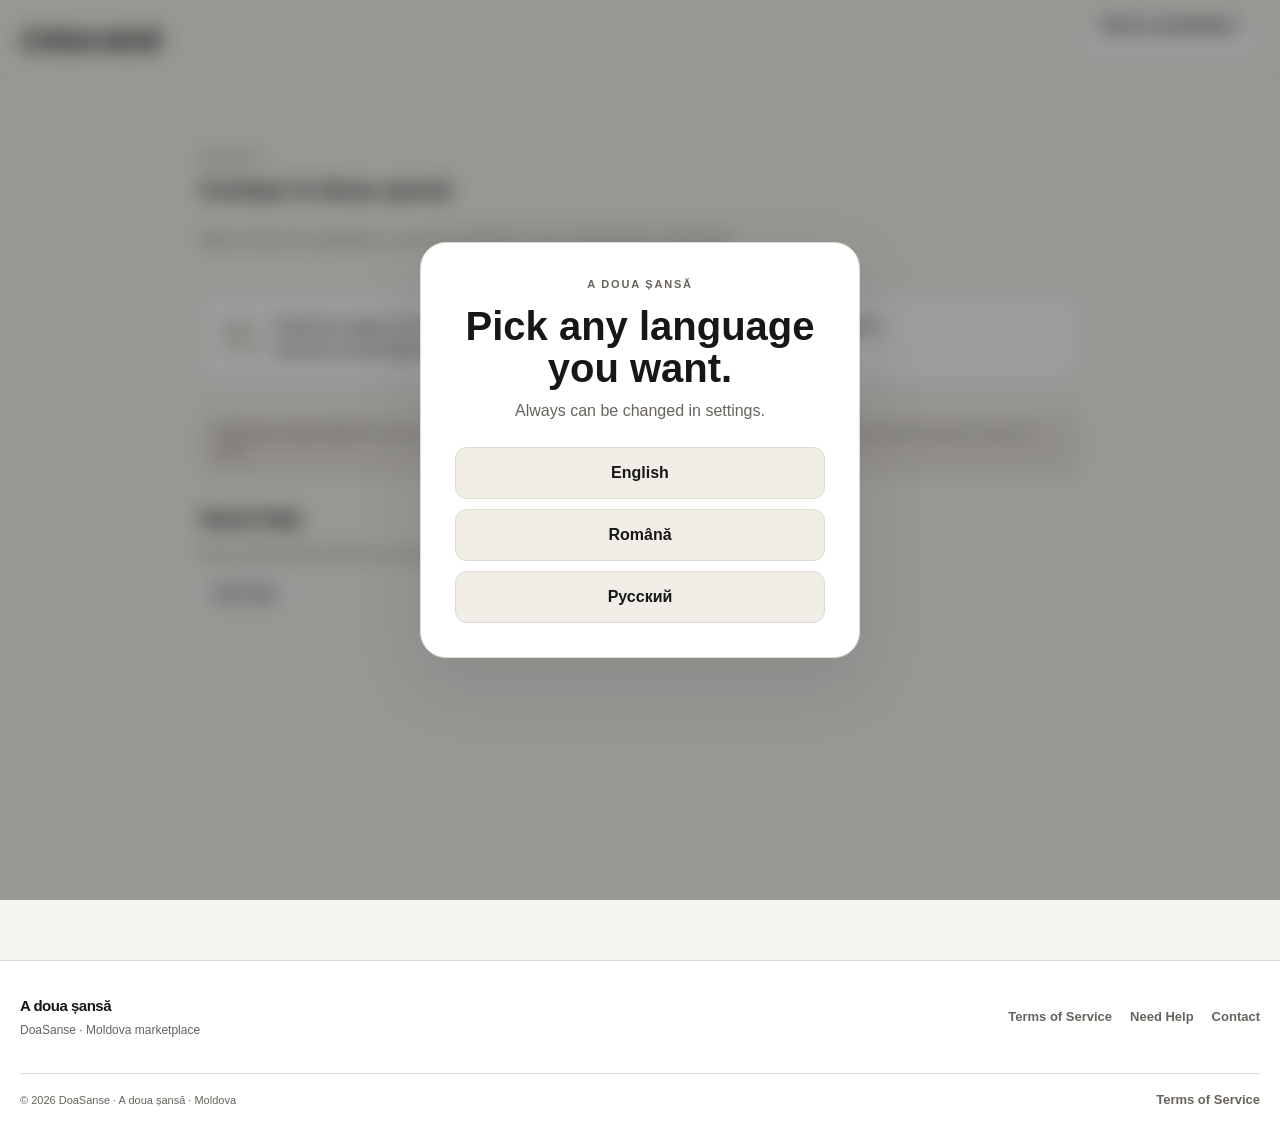
==== contact.html @ c52e99a0 "Add Contact page" ====
<!DOCTYPE html>
<html lang="en">
<head>
    <meta charset="UTF-8">
    <meta name="viewport" content="width=device-width, initial-scale=1.0">
    <title>Contact A doua șansă</title>
    <meta name="description" content="Contact A doua șansă for account and marketplace help.">
    <link rel="stylesheet" href="style.css">
</head>
<body class="static-page">
    <header class="site-header">
        <a class="logo" href="index.html" aria-label="Return to A doua șansă home">A doua șansă</a>
        <div class="header-actions static-header-actions">
            <a class="secondary-button" href="index.html">Back to marketplace</a>
        </div>
    </header>

    <main class="static-main">
        
<section class="app-view legal-page">
    <p class="eyebrow" data-i18n="Contact">Contact</p>
    <h1 data-i18n="Contact A doua șansă">Contact A doua șansă</h1>
    <p class="legal-lead" data-i18n="We're here for questions, account problems and marketplace feedback."></p>

    <div class="contact-grid">
        <div class="contact-card">
            <div class="contact-detail">
                <span class="contact-detail-icon" aria-hidden="true">@</span>
                <div>
                    <strong data-i18n="Temporary support email">Temporary support email</strong>
                    <a href="mailto:doasansa.contact@gmail.com">doasansa.contact@gmail.com</a>
                </div>
            </div>
        </div>

        <div class="contact-card">
            <div class="contact-detail">
                <span class="contact-detail-icon" aria-hidden="true">☎</span>
                <div>
                    <strong data-i18n="Temporary phone number">Temporary phone number</strong>
                    <a href="tel:+37300000000">+373 XX XXX XXX</a>
                </div>
            </div>
        </div>
    </div>

    <div class="temporary-contact-note">
        <strong data-i18n="Temporary contact details">Temporary contact details</strong>
        <span data-i18n="These are temporary placeholders for now. Replace them in contact.html when your real support email and phone number are ready."></span>
    </div>

    <div class="legal-section">
        <h2 data-i18n="Need Help">Need Help</h2>
        <p data-i18n="Find a quick answer before you contact us."></p>
        <a class="text-button" href="help.html" data-i18n="Need Help">Need Help</a>
    </div>
</section>
    </main>

    <footer class="site-footer">
    <div class="site-footer-main">
        <div class="site-footer-brand">
            <strong>A doua șansă</strong>
            <span>DoaSanse · Moldova marketplace</span>
        </div>
        <nav class="site-footer-links" aria-label="Footer">
            <a href="terms.html">Terms of Service</a>
            <a href="help.html">Need Help</a>
            <a href="contact.html">Contact</a>
        </nav>
    </div>

    <div class="site-footer-bottom">
        <span>© 2026 DoaSanse · A doua șansă · Moldova</span>
        <a href="terms.html">Terms of Service</a>
    </div>
</footer>

    <div id="languageModal" class="language-modal" hidden role="dialog" aria-modal="true" aria-labelledby="languageModalTitle">
        <div class="language-modal-card">
            <p class="eyebrow">A doua șansă</p>
            <h2 id="languageModalTitle">Pick any language you want.</h2>
            <p>Always can be changed in settings.</p>
            <div class="language-options">
                <button type="button" data-language="en">English</button>
                <button type="button" data-language="ro">Română</button>
                <button type="button" data-language="ru">Русский</button>
            </div>
        </div>
    </div>

    <script src="i18n.js"></script>
    <script>
        document.addEventListener("DOMContentLoaded", () => {
            window.ClosetI18n?.initialize();
        });
    </script>
</body>
</html>
---- style.css ----
:root {
    --bg: #f7f5f0;
    --surface: #ffffff;
    --surface-soft: #f1eee7;
    --surface-dark: #171717;

    --text: #171717;
    --text-soft: #68635c;
    --text-faint: #928c83;

    --border: #dedad2;
    --border-strong: #c9c3b9;

    --accent: #171717;
    --accent-hover: #333333;
    --accent-soft: #ebe7df;

    --danger: #b42318;
    --danger-soft: #fdf0ee;

    --success: #18794e;
    --success-soft: #edf8f2;

    --shadow-small: 0 6px 22px rgba(23, 23, 23, 0.05);
    --shadow: 0 14px 45px rgba(23, 23, 23, 0.08);
    --shadow-large: 0 25px 70px rgba(23, 23, 23, 0.11);

    --radius-small: 12px;
    --radius: 18px;
    --radius-large: 26px;
    --radius-pill: 999px;

    --content-width: 1240px;
    --header-height: 76px;
}

/* =========================================================
   RESET
   ========================================================= */

* {
    box-sizing: border-box;
}

html {
    scroll-behavior: smooth;
    background: var(--bg);
}

body {
    margin: 0;
    min-height: 100vh;
    background: var(--bg);
    color: var(--text);
    font-family:
        Inter,
        ui-sans-serif,
        -apple-system,
        BlinkMacSystemFont,
        "Segoe UI",
        Arial,
        Helvetica,
        sans-serif;
    line-height: 1.5;
    -webkit-font-smoothing: antialiased;
    text-rendering: optimizeLegibility;
}

button,
input,
textarea,
select {
    font: inherit;
}

button {
    cursor: pointer;
}

button:disabled {
    cursor: not-allowed;
    opacity: 0.55;
}

img {
    display: block;
    max-width: 100%;
}

a {
    color: inherit;
}

h1,
h2,
h3,
p {
    overflow-wrap: break-word;
}

h1,
h2,
h3 {
    line-height: 1.05;
}

::selection {
    background: var(--text);
    color: #ffffff;
}

/* =========================================================
   ACCESSIBILITY
   ========================================================= */

.sr-only {
    position: absolute;
    width: 1px;
    height: 1px;
    padding: 0;
    margin: -1px;
    overflow: hidden;
    clip: rect(0, 0, 0, 0);
    white-space: nowrap;
    border: 0;
}

/* =========================================================
   HEADER
   ========================================================= */

.site-header {
    position: sticky;
    top: 0;
    z-index: 1000;

    width: 100%;
    min-height: var(--header-height);

    display: flex;
    align-items: center;

    padding: 0 max(20px, calc((100% - var(--content-width)) / 2));

    background: rgba(247, 245, 240, 0.94);
    border-bottom: 1px solid var(--border);

    backdrop-filter: blur(18px);
    -webkit-backdrop-filter: blur(18px);
}

.logo {
    flex-shrink: 0;

    padding: 0;

    border: 0;
    background: transparent;

    color: var(--text);

    font-size: 25px;
    font-weight: 850;
    line-height: 1;
    letter-spacing: -1.8px;
}

.logo:hover {
    opacity: 0.65;
}

.main-navigation {
    display: flex;
    align-items: center;
    gap: 3px;

    margin-left: 38px;
}

.nav-link {
    min-height: 40px;

    padding: 0 14px;

    border: 0;
    border-radius: 11px;

    background: transparent;
    color: var(--text-soft);

    font-size: 14px;
    font-weight: 600;

    transition:
        background 0.18s ease,
        color 0.18s ease;
}

.nav-link:hover {
    background: var(--accent-soft);
    color: var(--text);
}

.nav-link.active {
    background: var(--accent-soft);
    color: var(--text);
}

.header-actions {
    display: flex;
    align-items: center;
    gap: 9px;

    margin-left: auto;
}

.header-profile-button,
.header-sell-button {
    min-height: 42px;

    padding: 0 16px;

    border-radius: var(--radius-pill);

    font-size: 14px;
    font-weight: 700;

    transition:
        background 0.18s ease,
        border-color 0.18s ease,
        color 0.18s ease,
        transform 0.18s ease;
}

.header-profile-button {
    border: 1px solid var(--border-strong);
    background: var(--surface);
    color: var(--text);
}

.header-profile-button:hover {
    border-color: var(--text);
}

.header-sell-button {
    border: 1px solid var(--text);
    background: var(--text);
    color: #ffffff;
}

.header-sell-button:hover {
    background: var(--accent-hover);
    border-color: var(--accent-hover);
}

.header-profile-button:active,
.header-sell-button:active {
    transform: translateY(1px);
}

/* =========================================================
   STATUS / TOAST
   ========================================================= */

.status-message {
    position: fixed;
    right: 24px;
    bottom: 24px;
    z-index: 3000;

    width: min(420px, calc(100vw - 48px));

    padding: 15px 18px;

    border: 1px solid var(--border);
    border-radius: 15px;

    background: var(--surface);
    box-shadow: var(--shadow);

    color: var(--text);

    font-size: 14px;
    font-weight: 600;

    animation: toast-in 0.22s ease-out;
}

.status-message[hidden] {
    display: none;
}

.status-message.success {
    border-color: rgba(24, 121, 78, 0.35);
    background: var(--success-soft);
}

.status-message.error {
    border-color: rgba(180, 35, 24, 0.35);
    background: var(--danger-soft);
}

@keyframes toast-in {
    from {
        opacity: 0;
        transform: translateY(8px);
    }

    to {
        opacity: 1;
        transform: translateY(0);
    }
}

/* =========================================================
   APP VIEWS
   ========================================================= */

.app-view {
    width: min(calc(100% - 40px), var(--content-width));

    min-height: calc(100vh - var(--header-height));

    margin: 0 auto;
    padding: 74px 0 110px;
}

.app-view[hidden] {
    display: none !important;
}

/* =========================================================
   GENERAL TYPOGRAPHY
   ========================================================= */

.eyebrow {
    margin: 0 0 13px;

    color: var(--text-soft);

    font-size: 11px;
    font-weight: 800;
    letter-spacing: 1.8px;
    line-height: 1.3;

    text-transform: uppercase;
}

.page-header {
    max-width: 760px;
    margin-bottom: 45px;
}

.page-header h1,
.about-page h1,
.sell-introduction h1,
.settings-introduction h1,
.account-card h1 {
    margin: 0;

    font-size: clamp(44px, 6vw, 74px);
    font-weight: 800;
    line-height: 0.98;
    letter-spacing: -4px;
}

.page-header > p:last-child,
.sell-introduction > p:last-of-type,
.settings-introduction > p:last-of-type {
    max-width: 650px;

    margin: 22px 0 0;

    color: var(--text-soft);

    font-size: 17px;
    line-height: 1.65;
}

.section-heading {
    display: flex;
    align-items: flex-end;
    justify-content: space-between;

    gap: 20px;

    margin-bottom: 24px;
}

.section-heading h2 {
    margin: 0;

    font-size: 30px;
    font-weight: 800;
    letter-spacing: -1.2px;
}

.text-button {
    padding: 0;

    border: 0;
    background: transparent;

    color: var(--text);

    font-size: 14px;
    font-weight: 750;

    text-decoration: underline;
    text-decoration-thickness: 1px;
    text-underline-offset: 4px;
}

.text-button:hover {
    opacity: 0.6;
}

/* =========================================================
   GENERIC BUTTONS
   ========================================================= */

.primary-button,
.secondary-button,
.danger-button {
    min-height: 48px;

    padding: 0 21px;

    border-radius: var(--radius-pill);

    font-size: 14px;
    font-weight: 750;

    transition:
        background 0.18s ease,
        border-color 0.18s ease,
        color 0.18s ease,
        transform 0.18s ease,
        box-shadow 0.18s ease;
}

.primary-button {
    border: 1px solid var(--text);
    background: var(--text);
    color: #ffffff;
}

.primary-button:hover {
    background: var(--accent-hover);
    border-color: var(--accent-hover);
}

.secondary-button {
    border: 1px solid var(--border-strong);
    background: var(--surface);
    color: var(--text);
}

.secondary-button:hover {
    border-color: var(--text);
}

.danger-button {
    border: 1px solid rgba(180, 35, 24, 0.3);
    background: #ffffff;
    color: var(--danger);
}

.danger-button:hover {
    border-color: var(--danger);
    background: var(--danger-soft);
}

.primary-button:active,
.secondary-button:active,
.danger-button:active {
    transform: translateY(1px);
}

.full-width {
    width: 100%;
}

/* =========================================================
   HOME
   ========================================================= */

.hero {
    display: grid;
    grid-template-columns: minmax(0, 1.05fr) minmax(350px, 0.95fr);

    align-items: center;

    gap: clamp(45px, 7vw, 85px);

    min-height: 610px;
}

.hero-content {
    max-width: 730px;
}

.hero h1 {
    margin: 0;

    font-size: clamp(50px, 7vw, 88px);
    font-weight: 850;
    line-height: 0.92;
    letter-spacing: -5px;
}

.hero-description {
    max-width: 600px;

    margin: 29px 0 0;

    color: var(--text-soft);

    font-size: 18px;
    line-height: 1.65;
}

.hero-actions {
    display: flex;
    flex-wrap: wrap;

    gap: 11px;

    margin-top: 32px;
}

.hero-visual {
    position: relative;

    min-height: 520px;

    display: flex;
    align-items: center;
    justify-content: center;

    overflow: hidden;

    border-radius: var(--radius-large);

    background:
        radial-gradient(
            circle at 80% 15%,
            rgba(255, 255, 255, 0.9),
            transparent 28%
        ),
        radial-gradient(
            circle at 15% 85%,
            rgba(255, 255, 255, 0.55),
            transparent 25%
        ),
        linear-gradient(
            135deg,
            #ded8cc 0%,
            #f5f1e9 48%,
            #d1cabd 100%
        );

    box-shadow: var(--shadow);
}

.hero-visual::before,
.hero-visual::after {
    content: "";

    position: absolute;

    border-radius: 50%;

    background: rgba(255, 255, 255, 0.42);

    filter: blur(1px);
}

.hero-visual::before {
    width: 330px;
    height: 330px;

    top: -100px;
    right: -75px;
}

.hero-visual::after {
    width: 270px;
    height: 270px;

    bottom: -115px;
    left: -80px;
}

.hero-visual-content {
    position: relative;
    z-index: 1;

    text-align: center;
}

.hero-visual-content span {
    display: block;

    color: rgba(23, 23, 23, 0.55);

    font-size: 13px;
    font-weight: 750;
    letter-spacing: 4px;
    line-height: 1.2;
}

.hero-visual-content strong {
    display: block;

    margin: 3px 0;

    color: var(--text);

    font-size: clamp(62px, 8vw, 100px);
    font-weight: 900;
    line-height: 0.9;
    letter-spacing: -6px;
}

/* Home intro */

.home-introduction {
    max-width: 850px;

    padding: 120px 0 80px;
}

.home-introduction h2 {
    max-width: 760px;

    margin: 0;

    font-size: clamp(35px, 5vw, 58px);
    font-weight: 800;
    line-height: 1;
    letter-spacing: -3px;
}

.home-introduction > p:last-child {
    max-width: 700px;

    margin: 24px 0 0;

    color: var(--text-soft);

    font-size: 17px;
    line-height: 1.7;
}

/* Home features */

.home-features {
    display: grid;
    grid-template-columns: repeat(3, minmax(0, 1fr));

    gap: 18px;

    padding-bottom: 120px;
}

.feature-card {
    min-height: 240px;

    padding: 29px;

    border: 1px solid var(--border);
    border-radius: var(--radius);

    background: var(--surface);

    transition:
        transform 0.2s ease,
        box-shadow 0.2s ease,
        border-color 0.2s ease;
}

.feature-card:hover {
    transform: translateY(-3px);

    border-color: var(--border-strong);
    box-shadow: var(--shadow-small);
}

.feature-number {
    display: flex;

    width: 39px;
    height: 39px;

    align-items: center;
    justify-content: center;

    margin-bottom: 30px;

    border-radius: 50%;

    background: var(--accent-soft);

    font-size: 11px;
    font-weight: 800;
}

.feature-card h3 {
    margin: 0 0 10px;

    font-size: 21px;
    letter-spacing: -0.5px;
}

.feature-card p {
    margin: 0;

    color: var(--text-soft);

    line-height: 1.65;
}

/* Latest */

.home-latest {
    padding-bottom: 20px;
}

/* =========================================================
   BROWSE
   ========================================================= */

.browse-controls {
    margin-bottom: 30px;
}

.search-field {
    display: block;

    width: 100%;

    margin-bottom: 15px;
}

.search-field input {
    width: 100%;
    min-height: 53px;

    padding: 0 18px;

    border: 1px solid var(--border);
    border-radius: 14px;

    outline: none;

    background: var(--surface);
    color: var(--text);

    font-size: 15px;

    box-shadow: var(--shadow-small);

    transition:
        border-color 0.18s ease,
        box-shadow 0.18s ease;
}

.search-field input::placeholder {
    color: var(--text-faint);
}

.search-field input:focus {
    border-color: var(--text);

    box-shadow:
        0 0 0 3px rgba(23, 23, 23, 0.06),
        var(--shadow-small);
}

.category-filters {
    display: flex;
    flex-wrap: wrap;
    gap: 8px;
}

.category-filter {
    min-height: 38px;

    padding: 0 15px;

    border: 1px solid var(--border);
    border-radius: var(--radius-pill);

    background: var(--surface);
    color: var(--text-soft);

    font-size: 13px;
    font-weight: 650;

    transition:
        background 0.18s ease,
        border-color 0.18s ease,
        color 0.18s ease;
}

.category-filter:hover {
    border-color: var(--text);
    color: var(--text);
}

.category-filter.active {
    border-color: var(--text);
    background: var(--text);
    color: #ffffff;
}

/* =========================================================
   LISTING GRID
   ========================================================= */

.listing-grid {
    display: grid;

    grid-template-columns:
        repeat(4, minmax(0, 1fr));

    gap: 20px;
}

.listing-card {
    min-width: 0;

    overflow: hidden;

    border: 1px solid var(--border);
    border-radius: var(--radius);

    background: var(--surface);

    transition:
        transform 0.2s ease,
        box-shadow 0.2s ease,
        border-color 0.2s ease;
}

.listing-card:hover {
    transform: translateY(-4px);

    border-color: var(--border-strong);
    box-shadow: var(--shadow);
}

.listing-card-button {
    display: block;

    width: 100%;

    padding: 0;

    border: 0;
    background: transparent;

    color: inherit;

    text-align: left;
}

.listing-image {
    display: block;

    width: 100%;

    aspect-ratio: 1 / 1.12;

    object-fit: cover;

    background: var(--surface-soft);
}

.listing-card-body {
    padding: 17px;
}

.listing-card-title {
    margin: 0;

    overflow: hidden;

    font-size: 16px;
    font-weight: 750;
    line-height: 1.25;

    text-overflow: ellipsis;
    white-space: nowrap;
}

.listing-card-meta {
    display: flex;
    justify-content: space-between;

    gap: 10px;

    margin-top: 8px;

    color: var(--text-soft);

    font-size: 12px;
}

.listing-card-meta span {
    min-width: 0;

    overflow: hidden;

    text-overflow: ellipsis;
    white-space: nowrap;
}

.listing-card-price {
    margin-top: 14px;

    font-size: 17px;
    font-weight: 850;
}

/* Empty/loading states */

.listing-empty,
.listing-loading,
.reviews-empty {
    grid-column: 1 / -1;

    padding: 70px 25px;

    border: 1px dashed var(--border-strong);
    border-radius: var(--radius);

    background: rgba(255, 255, 255, 0.45);

    color: var(--text-soft);

    text-align: center;
}

.listing-empty p {
    margin: 0;
}

.listing-loading {
    animation: loading-pulse 1.5s ease-in-out infinite;
}

@keyframes loading-pulse {
    0%,
    100% {
        opacity: 0.55;
    }

    50% {
        opacity: 1;
    }
}

/* =========================================================
   SELL
   ========================================================= */

.sell-layout,
.settings-layout {
    display: grid;

    grid-template-columns:
        minmax(280px, 0.75fr)
        minmax(0, 1.25fr);

    align-items: start;

    gap: clamp(45px, 7vw, 90px);
}

.sell-introduction,
.settings-introduction {
    position: sticky;
    top: 115px;
}

.sell-introduction > p:last-of-type {
    max-width: 530px;
}

.sell-note {
    display: flex;
    flex-direction: column;
    gap: 7px;

    max-width: 480px;

    margin-top: 35px;
    padding: 18px;

    border: 1px solid var(--border);
    border-radius: 15px;

    background: var(--surface-soft);
}

.sell-note strong {
    font-size: 14px;
}

.sell-note span {
    color: var(--text-soft);

    font-size: 13px;
    line-height: 1.55;
}

/* =========================================================
   FORM SYSTEM
   ========================================================= */

.form-card {
    padding: clamp(25px, 4vw, 42px);

    border: 1px solid var(--border);
    border-radius: var(--radius-large);

    background: var(--surface);

    box-shadow: var(--shadow-small);
}

.form-group {
    display: flex;
    flex-direction: column;

    gap: 8px;

    margin-bottom: 19px;
}

.form-group:last-of-type {
    margin-bottom: 0;
}

.form-group label {
    color: var(--text);

    font-size: 13px;
    font-weight: 750;
}

.form-group input,
.form-group textarea,
.form-group select {
    width: 100%;

    min-height: 49px;

    padding: 12px 14px;

    border: 1px solid var(--border);
    border-radius: 12px;

    outline: none;

    background: #ffffff;
    color: var(--text);

    font-size: 14px;

    transition:
        border-color 0.18s ease,
        box-shadow 0.18s ease;
}

.form-group textarea {
    min-height: 140px;

    resize: vertical;

    line-height: 1.55;
}

.form-group input::placeholder,
.form-group textarea::placeholder {
    color: var(--text-faint);
}

.form-group input:focus,
.form-group textarea:focus,
.form-group select:focus {
    border-color: var(--text);

    box-shadow:
        0 0 0 3px rgba(23, 23, 23, 0.06);
}

.form-row {
    display: grid;

    grid-template-columns:
        repeat(2, minmax(0, 1fr));

    gap: 16px;
}

.form-message {
    margin: 0 0 18px;

    padding: 12px 14px;

    border-radius: 11px;

    background: var(--danger-soft);
    color: var(--danger);

    font-size: 13px;
    line-height: 1.5;
}

.form-message[hidden] {
    display: none;
}

.form-message.success {
    background: var(--success-soft);
    color: var(--success);
}

.input-with-suffix {
    position: relative;
}

.input-with-suffix input {
    padding-right: 58px;
}

.input-with-suffix span {
    position: absolute;

    top: 50%;
    right: 14px;

    transform: translateY(-50%);

    color: var(--text-soft);

    font-size: 12px;
    font-weight: 750;

    pointer-events: none;
}

/* =========================================================
   IMAGE UPLOAD
   ========================================================= */

.image-upload-area {
    position: relative;

    overflow: hidden;

    border: 1px dashed var(--border-strong);
    border-radius: 15px;

    background: var(--surface-soft);
}

.image-upload-area input[type="file"] {
    position: absolute;

    width: 1px;
    height: 1px;

    opacity: 0;
}

.image-upload-label {
    min-height: 185px;

    display: flex;
    flex-direction: column;

    align-items: center;
    justify-content: center;

    gap: 6px;

    padding: 25px;

    cursor: pointer;

    text-align: center;

    transition:
        background 0.18s ease;
}

.image-upload-label:hover {
    background: rgba(255, 255, 255, 0.55);
}

.upload-icon {
    width: 43px;
    height: 43px;

    display: flex;
    align-items: center;
    justify-content: center;

    margin-bottom: 8px;

    border-radius: 50%;

    background: var(--text);
    color: #ffffff;

    font-size: 25px;
    font-weight: 300;
    line-height: 1;
}

.image-upload-label strong {
    font-size: 14px;
}

.image-upload-label > span:last-child {
    color: var(--text-soft);

    font-size: 12px;
}

.image-preview {
    position: relative;

    padding: 14px;

    border-top: 1px solid var(--border);
}

.image-preview[hidden] {
    display: none;
}

.image-preview img {
    width: 100%;

    max-height: 360px;

    object-fit: cover;

    border-radius: 11px;
}

.remove-image-button {
    margin-top: 10px;

    padding: 8px 12px;

    border: 0;
    border-radius: 9px;

    background: var(--danger-soft);
    color: var(--danger);

    font-size: 12px;
    font-weight: 700;
}

/* =========================================================
   BACK BUTTON
   ========================================================= */

.back-button {
    display: inline-flex;
    align-items: center;

    min-height: 38px;

    margin-bottom: 35px;
    padding: 0;

    border: 0;
    background: transparent;

    color: var(--text-soft);

    font-size: 13px;
    font-weight: 700;
}

.back-button:hover {
    color: var(--text);
}

/* =========================================================
   LISTING DETAILS
   ========================================================= */

.listing-details {
    width: 100%;
}

.listing-details-content {
    margin-top: 0;
}

.listing-detail {
    display: grid;

    grid-template-columns:
        minmax(0, 1.1fr)
        minmax(320px, 0.9fr);

    align-items: start;

    gap: clamp(40px, 7vw, 80px);
}

.listing-detail-image {
    width: 100%;

    aspect-ratio: 1 / 1;

    object-fit: cover;

    border-radius: var(--radius-large);

    background: var(--surface-soft);

    box-shadow: var(--shadow-small);
}

.listing-detail-info {
    position: sticky;
    top: 112px;
}

.listing-detail-info h1 {
    margin: 0;

    font-size: clamp(38px, 5vw, 62px);
    font-weight: 850;
    line-height: 0.96;
    letter-spacing: -3px;
}

.detail-price {
    margin-top: 20px;

    font-size: 27px;
    font-weight: 850;
}

.detail-meta {
    display: flex;
    flex-wrap: wrap;

    gap: 7px;

    margin-top: 20px;
}

.detail-pill {
    padding: 7px 11px;

    border-radius: var(--radius-pill);

    background: var(--accent-soft);
    color: var(--text-soft);

    font-size: 12px;
    font-weight: 650;
}

.detail-description {
    margin: 28px 0 0;

    color: var(--text-soft);

    font-size: 15px;
    line-height: 1.75;

    white-space: pre-wrap;
}

.seller-card {
    display: flex;
    align-items: center;

    gap: 13px;

    margin-top: 31px;
    padding-top: 25px;

    border-top: 1px solid var(--border);
}

.avatar {
    width: 48px;
    height: 48px;

    flex-shrink: 0;

    border-radius: 50%;

    object-fit: cover;

    background: var(--surface-soft);
}

.seller-card strong {
    display: block;

    font-size: 14px;
}

.seller-card span {
    display: block;

    margin-top: 2px;

    color: var(--text-soft);

    font-size: 12px;
}

.protection-card {
    margin-top: 25px;
    padding: 18px;

    border: 1px solid var(--border);
    border-radius: 15px;

    background: var(--surface-soft);
}

.protection-card strong {
    display: block;

    margin-bottom: 5px;

    font-size: 14px;
}

.protection-card p {
    margin: 0;

    color: var(--text-soft);

    font-size: 13px;
    line-height: 1.55;
}

/* =========================================================
   PROFILE
   ========================================================= */

.profile-page {
    width: 100%;
}

.profile-header {
    display: grid;

    grid-template-columns:
        auto minmax(0, 1fr) auto;

    align-items: center;

    gap: 25px;

    padding-bottom: 35px;

    border-bottom: 1px solid var(--border);
}

.profile-avatar-wrapper {
    flex-shrink: 0;
}

.profile-avatar {
    width: 112px;
    height: 112px;

    display: flex;
    align-items: center;
    justify-content: center;

    overflow: hidden;

    border-radius: 50%;

    background: var(--accent-soft);
    color: var(--text);

    font-size: 34px;
    font-weight: 800;
}

.profile-avatar.large {
    width: 88px;
    height: 88px;

    font-size: 28px;
}

.profile-avatar img {
    width: 100%;
    height: 100%;

    object-fit: cover;
}

.profile-information {
    min-width: 0;
}

.profile-information .eyebrow {
    margin-bottom: 7px;
}

.profile-information h1 {
    margin: 0;

    font-size: 35px;
    font-weight: 800;
    letter-spacing: -1.5px;
}

.profile-username {
    margin: 4px 0 0;

    color: var(--text-soft);

    font-size: 14px;
}

.profile-bio {
    max-width: 650px;

    margin: 13px 0 0;

    color: var(--text);

    font-size: 14px;
    line-height: 1.6;
}

.profile-location {
    margin-top: 8px;

    color: var(--text-soft);

    font-size: 13px;
}

.profile-actions {
    display: flex;
    flex-wrap: wrap;

    justify-content: flex-end;

    gap: 8px;
}

.profile-section {
    margin-top: 55px;
}

/* =========================================================
   PROFILE / EDIT PHOTO
   ========================================================= */

.profile-photo-editor {
    display: flex;
    align-items: center;

    gap: 18px;

    margin-bottom: 30px;
}

.profile-photo-editor-controls {
    min-width: 0;
}

.profile-photo-editor-actions {
    display: flex;
    align-items: center;
    flex-wrap: wrap;
    gap: 8px;
}

.avatar-color-row {
    display: flex;
    align-items: center;
    gap: 10px;
    margin-top: 14px;
}

.avatar-color-row input[type="color"] {
    width: 44px;
    height: 36px;
    padding: 3px;
    border: 1px solid var(--border);
    border-radius: 10px;
    background: var(--surface);
    cursor: pointer;
}

.avatar-color-row span {
    color: var(--text-soft);
    font-size: 12px;
}

.avatar-initials {
    display: flex;
    align-items: center;
    justify-content: center;
    font-weight: 800;
    color: var(--text);
}

.avatar-initials span {
    margin: 0;
    color: inherit;
    font-size: 1.1em;
    font-weight: 800;
}

.detail-description-section {
    margin-top: 28px;
}

.detail-section-title {
    margin: 0 0 8px;
    font-size: 16px;
    letter-spacing: -0.2px;
}

.profile-photo-editor p {
    margin: 9px 0 0;

    color: var(--text-soft);

    font-size: 12px;
}

.profile-photo-editor .secondary-button {
    display: inline-flex;
    align-items: center;
    justify-content: center;

    min-height: 40px;

    cursor: pointer;
}

/* =========================================================
   SETTINGS
   ========================================================= */

.settings-introduction > p:last-of-type {
    max-width: 500px;
}

.settings-card {
    overflow: hidden;

    border: 1px solid var(--border);
    border-radius: var(--radius-large);

    background: var(--surface);

    box-shadow: var(--shadow-small);
}

.settings-item {
    display: flex;
    align-items: center;
    justify-content: space-between;

    gap: 25px;

    padding: 23px;

    border-bottom: 1px solid var(--border);
}

.settings-item:last-child {
    border-bottom: 0;
}

.settings-item strong {
    display: block;

    margin-bottom: 5px;

    font-size: 14px;
}

.settings-item span {
    display: block;

    max-width: 600px;

    color: var(--text-soft);

    font-size: 13px;
    line-height: 1.55;
}

.settings-item .coming-soon-badge {
    flex-shrink: 0;

    padding: 7px 11px;

    border-radius: var(--radius-pill);

    background: var(--accent-soft);
    color: var(--text-soft);

    font-size: 11px;
    font-weight: 800;

    white-space: nowrap;
}

.settings-item.danger-zone {
    background: rgba(253, 240, 238, 0.35);
}

.settings-item.danger-zone strong {
    color: var(--danger);
}

/* =========================================================
   REVIEWS
   ========================================================= */

.reviews-list {
    display: grid;

    gap: 13px;
}

.review-card {
    padding: 20px;

    border: 1px solid var(--border);
    border-radius: 16px;

    background: var(--surface);
}

.review-top {
    display: flex;
    justify-content: space-between;

    gap: 15px;
}

.review-author {
    font-size: 14px;
    font-weight: 750;
}

.review-date {
    color: var(--text-soft);

    font-size: 12px;
}

.review-stars {
    margin-top: 7px;

    color: var(--text);

    font-size: 14px;
    letter-spacing: 2px;
}

.review-comment {
    margin: 13px 0 0;

    color: var(--text-soft);

    font-size: 14px;
    line-height: 1.6;
}

.reviews-empty {
    padding: 40px 20px;

    grid-column: auto;
}

/* =========================================================
   ACCOUNT / AUTH
   ========================================================= */

.account-layout {
    min-height: calc(100vh - var(--header-height) - 120px);

    display: flex;
    align-items: center;
    justify-content: center;
}

.account-card {
    width: min(100%, 480px);

    padding: clamp(26px, 5vw, 45px);

    border: 1px solid var(--border);
    border-radius: var(--radius-large);

    background: var(--surface);

    box-shadow: var(--shadow-small);
}

.account-card .back-button {
    margin-bottom: 42px;
}

.account-card h1 {
    font-size: clamp(43px, 7vw, 62px);
}

.account-intro {
    margin: 20px 0 30px;

    color: var(--text-soft);

    font-size: 14px;
    line-height: 1.65;
}

.account-switch {
    margin: 24px 0 0;

    color: var(--text-soft);

    font-size: 13px;

    text-align: center;
}

.account-switch button {
    padding: 0;

    border: 0;
    background: transparent;

    color: var(--text);

    font-weight: 750;

    text-decoration: underline;
    text-underline-offset: 3px;
}

.account-switch button:hover {
    opacity: 0.65;
}

.password-wrapper {
    position: relative;
}

.password-wrapper input {
    padding-right: 58px;
}

.password-toggle {
    position: absolute;

    top: 50%;
    right: 10px;

    min-width: 38px;
    min-height: 36px;

    transform: translateY(-50%);

    padding: 0;

    border: 0;
    border-radius: 9px;

    background: transparent;
    color: var(--text-soft);

    font-size: 15px;
}

.password-toggle:hover {
    background: var(--accent-soft);
    color: var(--text);
}

/* =========================================================
   VERIFICATION
   ========================================================= */

.verification-card {
    text-align: center;
}

.verification-card .account-intro {
    max-width: 390px;

    margin-right: auto;
    margin-left: auto;
}

/* =========================================================
   ABOUT
   ========================================================= */

.about-page {
    max-width: 1050px;
}

.about-page h1 {
    max-width: 850px;
}

.about-lead {
    max-width: 760px;

    margin: 27px 0 0;

    color: var(--text-soft);

    font-size: 19px;
    line-height: 1.65;
}

.about-grid {
    display: grid;

    grid-template-columns:
        repeat(3, minmax(0, 1fr));

    gap: 18px;

    margin-top: 100px;
}

.about-grid > div {
    min-height: 260px;

    padding: 28px;

    border: 1px solid var(--border);
    border-radius: var(--radius);

    background: var(--surface);
}

.about-grid > div > span {
    display: flex;

    width: 39px;
    height: 39px;

    align-items: center;
    justify-content: center;

    margin-bottom: 32px;

    border-radius: 50%;

    background: var(--accent-soft);

    font-size: 11px;
    font-weight: 800;
}

.about-grid h2 {
    margin: 0 0 11px;

    font-size: 20px;
    letter-spacing: -0.5px;
}

.about-grid p {
    margin: 0;

    color: var(--text-soft);

    font-size: 14px;
    line-height: 1.65;
}

/* =========================================================
   FOOTER
   ========================================================= */

.site-footer {
    margin-top: 60px;
    border-top: 1px solid var(--border);
    background: var(--surface);
}

.site-footer-main {
    width: min(calc(100% - 40px), var(--content-width));
    min-height: 112px;
    margin: 0 auto;
    display: flex;
    align-items: center;
    justify-content: space-between;
    gap: 30px;
}

.site-footer-brand strong {
    display: block;
    font-size: 15px;
    font-weight: 850;
    letter-spacing: -0.5px;
}

.site-footer-brand span {
    display: block;
    margin-top: 4px;
    color: var(--text-soft);
    font-size: 12px;
}

.site-footer-links {
    display: flex;
    align-items: center;
    flex-wrap: wrap;
    justify-content: flex-end;
    gap: 8px 18px;
}

.site-footer-links a,
.site-footer-bottom a {
    color: var(--text-soft);
    text-decoration: none;
    font-size: 13px;
    font-weight: 700;
}

.site-footer-links a:hover,
.site-footer-bottom a:hover {
    color: var(--text);
}

.site-footer-bottom {
    width: min(calc(100% - 40px), var(--content-width));
    margin: 0 auto;
    padding: 16px 0 22px;
    display: flex;
    align-items: center;
    justify-content: space-between;
    gap: 20px;
    border-top: 1px solid var(--border);
    color: var(--text-soft);
    font-size: 11px;
}

/* =========================================================
   FOCUS STATES
   ========================================================= */

button:focus-visible,
input:focus-visible,
textarea:focus-visible,
select:focus-visible,
label:focus-visible {
    outline: 3px solid rgba(23, 23, 23, 0.18);
    outline-offset: 2px;
}

/* =========================================================
   TABLET
   ========================================================= */

@media (max-width: 1050px) {
    .site-header {
        padding-right: 20px;
        padding-left: 20px;
    }

    .main-navigation {
        margin-left: 20px;
    }

    .hero {
        grid-template-columns: 1fr;

        gap: 45px;

        padding-top: 20px;
    }

    .hero-content {
        max-width: 800px;
    }

    .hero-visual {
        min-height: 420px;
    }

    .listing-grid {
        grid-template-columns:
            repeat(3, minmax(0, 1fr));
    }

    .listing-detail {
        grid-template-columns: 1fr;
    }

    .listing-detail-info {
        position: static;
    }

    .sell-layout,
    .settings-layout {
        grid-template-columns:
            minmax(250px, 0.7fr)
            minmax(0, 1.3fr);

        gap: 45px;
    }
}

/* =========================================================
   SMALL TABLET
   ========================================================= */

@media (max-width: 800px) {
    .site-header {
        position: relative;

        flex-wrap: wrap;

        padding-top: 15px;
        padding-bottom: 15px;
    }

    .main-navigation {
        order: 3;

        width: 100%;

        margin: 0;

        overflow-x: auto;

        padding-top: 10px;
    }

    .header-actions {
        margin-left: auto;
    }

    .app-view {
        min-height: auto;

        padding-top: 52px;
        padding-bottom: 75px;
    }

    .home-introduction {
        padding-top: 90px;
    }

    .home-features {
        grid-template-columns: 1fr;

        padding-bottom: 90px;
    }

    .listing-grid {
        grid-template-columns:
            repeat(2, minmax(0, 1fr));

        gap: 14px;
    }

    .sell-layout,
    .settings-layout {
        grid-template-columns: 1fr;
    }

    .sell-introduction,
    .settings-introduction {
        position: static;
    }

    .form-row {
        grid-template-columns: 1fr;
    }

    .profile-header {
        grid-template-columns:
            auto minmax(0, 1fr);
    }

    .profile-actions {
        grid-column: 1 / -1;

        justify-content: flex-start;
    }

    .about-grid {
        grid-template-columns: 1fr;

        margin-top: 70px;
    }

    .account-layout {
        min-height: auto;
    }
}

/* =========================================================
   MOBILE
   ========================================================= */

@media (max-width: 560px) {
    :root {
        --header-height: auto;
    }

    .site-header {
        padding-right: 14px;
        padding-left: 14px;
    }

    .logo {
        font-size: 23px;
    }

    .header-actions {
        gap: 6px;
    }

    .header-profile-button,
    .header-sell-button {
        min-height: 38px;

        padding-right: 12px;
        padding-left: 12px;

        font-size: 12px;
    }

    .nav-link {
        min-height: 38px;

        padding-right: 11px;
        padding-left: 11px;

        font-size: 13px;
    }

    .app-view {
        width: min(calc(100% - 28px), var(--content-width));

        padding-top: 42px;
        padding-bottom: 60px;
    }

    .page-header h1,
    .about-page h1,
    .sell-introduction h1,
    .settings-introduction h1,
    .account-card h1 {
        font-size: 46px;

        letter-spacing: -2.8px;
    }

    .hero {
        min-height: auto;

        padding-top: 8px;
    }

    .hero h1 {
        font-size: 55px;

        letter-spacing: -3.5px;
    }

    .hero-description {
        font-size: 16px;
    }

    .hero-visual {
        min-height: 310px;

        border-radius: 20px;
    }

    .hero-visual-content strong {
        font-size: 65px;
    }

    .home-introduction {
        padding-top: 75px;
        padding-bottom: 65px;
    }

    .home-introduction h2 {
        font-size: 39px;

        letter-spacing: -2px;
    }

    .home-latest .section-heading {
        align-items: flex-start;

        flex-direction: column;
    }

    .listing-grid {
        grid-template-columns: 1fr 1fr;

        gap: 9px;
    }

    .listing-card {
        border-radius: 13px;
    }

    .listing-card-body {
        padding: 12px;
    }

    .listing-card-title {
        font-size: 13px;
    }

    .listing-card-meta {
        display: block;

        margin-top: 6px;
    }

    .listing-card-meta span {
        display: block;
    }

    .listing-card-meta span + span {
        margin-top: 2px;
    }

    .listing-card-price {
        margin-top: 10px;

        font-size: 14px;
    }

    .form-card,
    .account-card {
        padding: 22px;

        border-radius: 20px;
    }

    .profile-header {
        grid-template-columns: 1fr;

        text-align: center;
    }

    .profile-avatar-wrapper {
        display: flex;
        justify-content: center;
    }

    .profile-actions {
        justify-content: center;
    }

    .profile-bio {
        margin-right: auto;
        margin-left: auto;
    }

    .profile-photo-editor {
        align-items: flex-start;
    }

    .settings-item {
        align-items: flex-start;

        flex-direction: column;

        gap: 14px;
    }

    .settings-item .coming-soon-badge {
        align-self: flex-start;
    }

    .review-top {
        align-items: flex-start;

        flex-direction: column;

        gap: 4px;
    }

    .status-message {
        right: 14px;
        bottom: 14px;

        width: calc(100vw - 28px);
    }

    .site-footer-main {
        width: min(calc(100% - 28px), var(--content-width));
        min-height: auto;
        padding: 28px 0 24px;
        align-items: flex-start;
        flex-direction: column;
    }

    .site-footer-links {
        justify-content: flex-start;
    }

    .site-footer-bottom {
        width: min(calc(100% - 28px), var(--content-width));
        padding: 16px 0 20px;
        align-items: flex-start;
        flex-direction: column;
    }
}

/* =========================================================
   REDUCED MOTION
   ========================================================= */

@media (prefers-reduced-motion: reduce) {
    html {
        scroll-behavior: auto;
    }

    *,
    *::before,
    *::after {
        animation-duration: 0.01ms !important;
        animation-iteration-count: 1 !important;
        transition-duration: 0.01ms !important;
    }
}

.category-picker-field {
    position: relative;
}

.category-picker {
    position: relative;
}

.category-picker-trigger {
    width: 100%;
    min-height: 49px;
    display: flex;
    align-items: center;
    justify-content: space-between;
    gap: 16px;
    padding: 12px 14px;
    border: 1px solid var(--border);
    border-radius: 12px;
    background: var(--surface);
    color: var(--text);
    cursor: pointer;
    text-align: left;
    font: inherit;
}

.category-picker-trigger:hover {
    border-color: var(--text);
}

.category-picker-arrow {
    flex: 0 0 auto;
    font-size: 18px;
}

.category-picker-panel {
    position: absolute;
    z-index: 50;
    top: calc(100% + 8px);
    left: 0;
    width: 100%;
    overflow: hidden;
    border: 1px solid var(--border);
    border-radius: 14px;
    background: var(--surface);
    box-shadow: var(--shadow);
}

.category-search {
    padding: 10px;
    border-bottom: 1px solid var(--border);
}

.category-search input {
    width: 100%;
    min-height: 43px;
    padding: 10px 12px;
    border: 1px solid var(--border);
    border-radius: 10px;
    outline: none;
    background: var(--surface);
    color: var(--text);
}

.category-search input:focus {
    border-color: var(--text);
    box-shadow: 0 0 0 3px rgba(23, 23, 23, 0.06);
}

.category-results {
    max-height: 320px;
    overflow-y: auto;
    padding: 6px;
}

.category-result {
    width: 100%;
    display: flex;
    flex-direction: column;
    gap: 3px;
    padding: 11px 12px;
    border: 0;
    border-radius: 9px;
    background: transparent;
    color: inherit;
    cursor: pointer;
    text-align: left;
    font: inherit;
}

.category-result:hover,
.category-result:focus-visible {
    background: var(--accent-soft);
}

.category-result-main {
    font-weight: 650;
}

.category-result-sub {
    color: var(--text-soft);
    font-size: 0.88rem;
}

.category-empty {
    padding: 18px 12px;
    color: var(--text-soft);
    text-align: center;
}

@media (max-width: 600px) {
    .category-picker-panel {
        position: fixed;
        top: auto;
        left: 12px;
        right: 12px;
        bottom: 12px;
        width: auto;
        max-height: 70vh;
    }

    .category-results {
        max-height: 50vh;
    }
}

/* =========================================================
   CLOSET HOMEPAGE / HEADER POLISH
   ========================================================= */

.site-header {
    gap: 18px;
}

.main-navigation {
    margin-left: 4px;
}

.home-header-search {
    position: relative;
    display: flex;
    align-items: center;
    gap: 8px;
    flex: 1 1 520px;
    max-width: 650px;
    margin-left: auto;
    margin-right: auto;
}

.home-header-search[hidden] {
    display: none;
}

.header-search-form {
    display: flex;
    align-items: center;
    flex: 1 1 auto;
    min-width: 180px;
    height: 46px;
    border: 1px solid var(--border);
    border-radius: 13px;
    background: var(--surface);
    overflow: hidden;
    transition: border-color .18s ease, box-shadow .18s ease;
}

.header-search-form:focus-within {
    border-color: var(--text);
    box-shadow: 0 0 0 4px rgba(23,23,23,.06);
}

.header-search-form input {
    flex: 1;
    min-width: 0;
    height: 100%;
    padding: 0 14px;
    border: 0;
    outline: 0;
    background: transparent;
    color: var(--text);
    font: inherit;
    font-size: 14px;
}

.header-search-button {
    height: 100%;
    padding: 0 16px;
    border: 0;
    border-left: 1px solid var(--border);
    background: var(--surface-soft);
    color: var(--text);
    font: inherit;
    font-size: 13px;
    font-weight: 750;
    cursor: pointer;
}

.header-search-button:hover {
    background: var(--accent-soft);
}

.header-category-wrap {
    position: relative;
    flex: 0 0 auto;
}

.header-category-button {
    min-height: 46px;
    padding: 0 15px;
    border: 1px solid var(--border);
    border-radius: 13px;
    background: var(--surface);
    color: var(--text);
    font: inherit;
    font-size: 13px;
    font-weight: 750;
    cursor: pointer;
}

.header-category-button:hover,
.header-category-button[aria-expanded="true"] {
    border-color: var(--text);
    background: var(--accent-soft);
}

.header-category-button span {
    margin-left: 7px;
    color: var(--text-soft);
}

.header-category-menu {
    position: absolute;
    z-index: 100;
    top: calc(100% + 9px);
    right: 0;
    width: 285px;
    max-height: 430px;
    overflow-y: auto;
    padding: 7px;
    border: 1px solid var(--border);
    border-radius: 15px;
    background: var(--surface);
    box-shadow: var(--shadow);
}

.header-category-menu[hidden] {
    display: none;
}

.header-category-option {
    display: block;
    width: 100%;
    padding: 11px 12px;
    border: 0;
    border-radius: 10px;
    background: transparent;
    color: var(--text);
    text-align: left;
    font: inherit;
    font-size: 13px;
    font-weight: 650;
    cursor: pointer;
}

.header-category-option:hover {
    background: var(--accent-soft);
}

.home-introduction.marketplace-introduction {
    max-width: 880px;
    margin: 0 auto;
    padding-top: 105px;
    padding-bottom: 105px;
}

.home-introduction.marketplace-introduction h1 {
    margin: 0;
    max-width: 800px;
    font-size: clamp(48px, 7vw, 86px);
    line-height: .95;
    letter-spacing: -4.5px;
    font-weight: 850;
}

.home-introduction.marketplace-introduction p {
    max-width: 680px;
    margin-top: 27px;
    color: var(--text-soft);
    font-size: 16px;
    line-height: 1.75;
}

.home-category-section,
.home-latest {
    margin-top: 30px;
}

.home-category-section {
    padding-top: 34px;
    border-top: 1px solid var(--border);
}

.home-latest {
    padding-top: 35px;
    border-top: 1px solid var(--border);
}

.section-heading {
    margin-bottom: 25px;
}

.section-heading h2 {
    margin-top: 7px;
}

.text-button {
    min-height: 38px;
    padding: 7px 12px;
    border: 1px solid var(--border);
    border-radius: 10px;
    background: var(--surface);
    color: var(--text);
    font: inherit;
    font-size: 13px;
    font-weight: 700;
    cursor: pointer;
}

.text-button:hover {
    border-color: var(--text);
    background: var(--accent-soft);
}

.home-category-strip {
    display: flex;
    gap: 10px;
    overflow-x: auto;
    padding: 3px 2px 9px;
    scrollbar-width: thin;
}

.home-category-strip > * {
    flex: 0 0 auto;
}

.home-category-strip .category-filter {
    min-height: 43px;
    padding: 0 15px;
    border: 1px solid var(--border);
    border-radius: var(--radius-pill);
    background: var(--surface);
    color: var(--text);
    font: inherit;
    font-size: 13px;
    font-weight: 700;
    cursor: pointer;
}

.home-category-strip .category-filter:hover,
.home-category-strip .category-filter.active {
    border-color: var(--text);
    background: var(--accent);
    color: white;
}

/* Browse controls */
.marketplace-browse-controls {
    align-items: stretch;
    gap: 10px;
    padding: 17px;
    border: 1px solid var(--border);
    border-radius: 18px;
    background: var(--surface);
    box-shadow: var(--shadow-small);
}

.marketplace-browse-controls .search-field {
    flex: 1 1 300px;
}

.marketplace-browse-controls input,
.marketplace-browse-controls select,
.price-filter input {
    min-height: 46px;
}

.filter-select,
.price-filter input,
.marketplace-browse-controls .browse-search-field input {
    border-radius: 11px;
}

.browse-active-filters {
    display: flex;
    flex-wrap: wrap;
    gap: 7px;
    margin: 16px 0;
}

.browse-active-filters:not([hidden]) {
    display: flex;
}

.browse-active-filters span {
    padding: 7px 10px;
    border-radius: 999px;
    background: var(--accent-soft);
    color: var(--text-soft);
    font-size: 12px;
    font-weight: 650;
}

/* Multi-photo uploader */
.multi-image-upload {
    min-height: 180px;
    transition: border-color .18s ease, background .18s ease, transform .18s ease;
}

.multi-image-upload.dragging {
    border-color: var(--text);
    background: var(--accent-soft);
    transform: scale(1.005);
}

.image-preview-grid {
    display: grid;
    grid-template-columns: repeat(4, minmax(0, 1fr));
    gap: 10px;
    margin-top: 13px;
}

.image-preview-card {
    position: relative;
    aspect-ratio: 1;
    overflow: hidden;
    border: 1px solid var(--border);
    border-radius: 13px;
    background: var(--surface-soft);
    cursor: grab;
}

.image-preview-card:active {
    cursor: grabbing;
}

.image-preview-card.is-main {
    border: 2px solid var(--text);
}

.image-preview-card img {
    width: 100%;
    height: 100%;
    object-fit: cover;
    display: block;
}

.image-preview-overlay {
    position: absolute;
    inset: auto 0 0;
    display: flex;
    align-items: center;
    justify-content: space-between;
    gap: 6px;
    padding: 7px;
    background: linear-gradient(transparent, rgba(0,0,0,.72));
}

.main-photo-badge,
.make-main-button,
.remove-photo-button {
    min-height: 28px;
    padding: 5px 8px;
    border: 0;
    border-radius: 8px;
    font: inherit;
    font-size: 10px;
    font-weight: 800;
}

.main-photo-badge {
    background: white;
    color: var(--text);
}

.make-main-button {
    background: rgba(255,255,255,.92);
    color: var(--text);
    cursor: pointer;
}

.remove-photo-button {
    min-width: 28px;
    padding: 0;
    background: rgba(23,23,23,.8);
    color: white;
    font-size: 17px;
    cursor: pointer;
}

.remove-photo-button:hover,
.make-main-button:hover {
    opacity: .82;
}

/* Cleaner form rhythm */
.form-card {
    padding: clamp(25px, 4vw, 38px);
}

.form-group {
    margin-bottom: 25px;
}

.form-group > label,
.form-label-row label {
    margin-bottom: 8px;
    font-weight: 750;
}

.form-group input,
.form-group textarea,
.form-group select {
    line-height: 1.45;
}

.primary-button,
.secondary-button,
.header-profile-button,
.header-sell-button {
    transition: transform .16s ease, background .16s ease, border-color .16s ease, opacity .16s ease;
}

.primary-button:hover,
.secondary-button:hover,
.header-profile-button:hover,
.header-sell-button:hover {
    transform: translateY(-1px);
}

@media (max-width: 1050px) {
    .home-header-search {
        max-width: 560px;
    }
}

@media (max-width: 800px) {
    .home-header-search {
        order: 4;
        width: 100%;
        max-width: none;
        margin: 8px 0 0;
    }
}

@media (max-width: 560px) {
    .home-header-search {
        flex-direction: column;
        align-items: stretch;
    }

    .header-search-form {
        width: 100%;
    }

    .header-category-wrap,
    .header-category-button {
        width: 100%;
    }

    .header-category-menu {
        left: 0;
        right: 0;
        width: 100%;
    }

    .home-introduction.marketplace-introduction {
        padding-top: 65px;
        padding-bottom: 65px;
    }

    .home-introduction.marketplace-introduction h1 {
        font-size: 48px;
        letter-spacing: -2.8px;
    }

    .image-preview-grid {
        grid-template-columns: repeat(2, minmax(0, 1fr));
    }

    .marketplace-browse-controls {
        padding: 12px;
    }
}


/* =========================================================
   BROWSE SEARCH + COLLAPSIBLE FILTERS
   ========================================================= */

.browse-search-row {
    display: flex;
    align-items: center;
    gap: 10px;
    margin-bottom: 18px;
}

.browse-search-row .browse-search-field {
    flex: 1 1 auto;
    margin: 0;
}

.browse-search-row .browse-search-field input {
    min-height: 52px;
}

.browse-filter-button {
    flex: 0 0 auto;
    min-height: 52px;
    display: inline-flex;
    align-items: center;
    justify-content: center;
    gap: 8px;
    padding: 0 17px;
    border: 1px solid var(--border);
    border-radius: 13px;
    background: var(--surface);
    color: var(--text);
    font: inherit;
    font-size: 13px;
    font-weight: 750;
    cursor: pointer;
    box-shadow: var(--shadow-small);
    transition: border-color .18s ease, background .18s ease, box-shadow .18s ease;
}

.browse-filter-button:hover,
.browse-filter-button[aria-expanded="true"] {
    border-color: var(--text);
    background: var(--accent-soft);
    box-shadow: none;
}

.browse-filter-icon {
    font-size: 17px;
    line-height: 1;
}

.browse-filter-panel {
    margin-bottom: 24px;
    padding: 18px;
    border: 1px solid var(--border);
    border-radius: 18px;
    background: var(--surface);
    box-shadow: var(--shadow-small);
}

.browse-filter-panel[hidden] {
    display: none;
}

.browse-filter-panel-header {
    display: flex;
    align-items: center;
    justify-content: space-between;
    gap: 20px;
    margin-bottom: 15px;
    padding-bottom: 14px;
    border-bottom: 1px solid var(--border);
}

.browse-filter-panel-header strong {
    display: block;
    font-size: 14px;
}

.browse-filter-panel-header span {
    display: block;
    margin-top: 3px;
    color: var(--text-soft);
    font-size: 12px;
}

.browse-clear-filters {
    flex: 0 0 auto;
    padding: 6px 9px;
    border: 0;
    background: transparent;
    color: var(--text-soft);
    font: inherit;
    font-size: 12px;
    font-weight: 700;
    cursor: pointer;
}

.browse-clear-filters:hover {
    color: var(--text);
}

.browse-filter-fields {
    display: grid;
    grid-template-columns: repeat(4, minmax(0, 1fr));
    align-items: center;
    gap: 10px;
}

.browse-filter-fields .filter-select,
.browse-filter-fields .browse-category-wrap {
    min-width: 0;
}

.browse-filter-fields .filter-select {
    width: 100%;
    min-height: 46px;
    padding: 0 12px;
    border: 1px solid var(--border);
    border-radius: 11px;
    background: var(--surface);
    color: var(--text);
    font: inherit;
    font-size: 13px;
    outline: none;
}

.browse-filter-fields .filter-select:focus {
    border-color: var(--text);
    box-shadow: 0 0 0 3px rgba(23,23,23,.06);
}

.browse-filter-fields .price-filter {
    min-width: 0;
    display: flex;
    align-items: center;
    gap: 7px;
}

.browse-filter-fields .price-filter input {
    width: 100%;
    min-width: 0;
    min-height: 46px;
    padding: 0 11px;
    border: 1px solid var(--border);
    border-radius: 11px;
    background: var(--surface);
    color: var(--text);
    font: inherit;
    font-size: 13px;
    outline: none;
}

.browse-filter-fields .price-filter input:focus {
    border-color: var(--text);
    box-shadow: 0 0 0 3px rgba(23,23,23,.06);
}

.browse-category-wrap {
    position: relative;
}

.browse-category-wrap .secondary-button {
    width: 100%;
    min-height: 46px;
    justify-content: space-between;
}

.browse-category-menu {
    position: absolute;
    z-index: 80;
    top: calc(100% + 8px);
    left: 0;
    width: min(320px, 90vw);
    max-height: 330px;
    overflow-y: auto;
    padding: 7px;
    border: 1px solid var(--border);
    border-radius: 14px;
    background: var(--surface);
    box-shadow: var(--shadow);
}

.browse-category-menu[hidden] {
    display: none;
}

.browse-category-option {
    display: block;
    width: 100%;
    padding: 10px 11px;
    border: 0;
    border-radius: 9px;
    background: transparent;
    color: var(--text);
    text-align: left;
    font: inherit;
    font-size: 13px;
    font-weight: 650;
    cursor: pointer;
}

.browse-category-option:hover {
    background: var(--accent-soft);
}

@media (max-width: 800px) {
    .browse-filter-fields {
        grid-template-columns: repeat(2, minmax(0, 1fr));
    }
}

@media (max-width: 560px) {
    .browse-search-row {
        align-items: stretch;
    }

    .browse-filter-button {
        padding: 0 14px;
    }

    .browse-filter-fields {
        grid-template-columns: 1fr;
    }

    .browse-filter-panel-header {
        align-items: flex-start;
    }
}


/* =========================================
   LANGUAGE PICKER
   ========================================= */

.language-modal {
    position: fixed;
    inset: 0;
    z-index: 1000;
    display: grid;
    place-items: center;
    padding: 24px;
    background: rgba(23, 23, 23, 0.42);
    backdrop-filter: blur(10px);
}

.language-modal[hidden] {
    display: none;
}

body.language-modal-open {
    overflow: hidden;
}

.language-modal-card {
    width: min(440px, 100%);
    padding: 34px;
    border: 1px solid var(--border);
    border-radius: var(--radius-large);
    background: var(--surface);
    box-shadow: var(--shadow-large);
    text-align: center;
}

.language-modal-card h2 {
    margin: 8px 0 10px;
    font-size: clamp(1.8rem, 5vw, 2.5rem);
    line-height: 1.05;
}

.language-modal-card p:not(.eyebrow) {
    margin: 0 0 24px;
    color: var(--text-soft);
}

.language-options {
    display: grid;
    gap: 10px;
}

.language-options button {
    min-height: 52px;
    border: 1px solid var(--border);
    border-radius: var(--radius-small);
    background: var(--surface-soft);
    color: var(--text);
    font: inherit;
    font-weight: 700;
    cursor: pointer;
    transition: transform .16s ease, background .16s ease, border-color .16s ease;
}

.language-options button:hover {
    transform: translateY(-1px);
    background: var(--surface);
    border-color: var(--border-strong);
}

.language-setting {
    align-items: center;
}

.language-setting .filter-select {
    min-width: 150px;
    width: auto;
}

@media (max-width: 640px) {
    .language-modal {
        padding: 16px;
    }

    .language-modal-card {
        padding: 28px 20px;
    }

    .language-setting {
        align-items: flex-start;
        flex-direction: column;
    }

    .language-setting .filter-select {
        width: 100%;
    }
}


/* =========================================================
   LISTING ACTIONS / SAVED ITEMS
   ========================================================= */

.listing-card-shell {
    position: relative;
}

.listing-card-actions {
    position: absolute;
    top: 10px;
    right: 10px;
    z-index: 3;
    display: flex;
    gap: 6px;
}

.listing-save-button,
.listing-edit-button {
    min-width: 38px;
    min-height: 38px;
    padding: 0 10px;
    border: 1px solid rgba(255,255,255,.82);
    border-radius: 999px;
    background: rgba(255,255,255,.94);
    color: var(--text);
    box-shadow: 0 5px 18px rgba(0,0,0,.12);
    font: inherit;
    font-weight: 800;
    cursor: pointer;
    backdrop-filter: blur(8px);
}

.listing-save-button {
    font-size: 22px;
    line-height: 1;
}

.listing-save-button.is-saved {
    color: #b42318;
}

.listing-save-button:hover,
.listing-edit-button:hover {
    transform: translateY(-1px);
}

.listing-detail-actions {
    display: flex;
    flex-wrap: wrap;
    gap: 10px;
    margin: 22px 0;
}

@media (max-width: 560px) {
    .listing-card-actions {
        top: 7px;
        right: 7px;
    }

    .listing-save-button,
    .listing-edit-button {
        min-width: 34px;
        min-height: 34px;
        padding: 0 8px;
    }
}


/* =========================================================
   SECOND-PASS MARKETPLACE POLISH
   ========================================================= */

.seller-profile-button {
    width: 100%;
    margin-top: 30px;
    padding: 17px 0 0;
    display: flex;
    align-items: center;
    gap: 13px;
    border: 0;
    border-top: 1px solid var(--border);
    background: transparent;
    color: inherit;
    cursor: pointer;
    text-align: left;
    font: inherit;
}

.seller-profile-button:hover .seller-profile-copy strong {
    text-decoration: underline;
    text-underline-offset: 3px;
}

.seller-profile-copy {
    min-width: 0;
    display: flex;
    flex-direction: column;
    gap: 3px;
}

.seller-profile-copy strong {
    font-size: 14px;
}

.seller-profile-copy > span {
    color: var(--text-soft);
    font-size: 12px;
}

.seller-profile-button .avatar {
    width: 50px;
    height: 50px;
    display: flex;
    align-items: center;
    justify-content: center;
}

.listing-detail-actions {
    align-items: center;
    margin: 24px 0 0;
}

.listing-detail-actions .listing-save-button {
    min-width: 44px;
    width: 44px;
    padding: 0;
    display: inline-flex;
    align-items: center;
    justify-content: center;
}

.listing-buy-button {
    min-width: 112px;
}

.related-listings-section {
    margin-top: 82px;
    padding-top: 50px;
    border-top: 1px solid var(--border);
}

.related-listings-section .section-heading {
    margin-bottom: 20px;
}

.public-profile-header {
    margin-bottom: 5px;
}

.public-profile-header .profile-actions {
    align-self: start;
}

.about-contact-callout {
    margin-top: 80px;
    padding: 28px;
    display: flex;
    align-items: center;
    justify-content: space-between;
    gap: 30px;
    border: 1px solid var(--border);
    border-radius: var(--radius-large);
    background: var(--surface);
    box-shadow: var(--shadow-small);
}

.about-contact-callout h2 {
    margin: 8px 0 0;
    font-size: 25px;
    letter-spacing: -1px;
}

.about-contact-callout p:last-child {
    max-width: 620px;
    margin: 8px 0 0;
    color: var(--text-soft);
    font-size: 14px;
    line-height: 1.6;
}

.profile-photo-editor {
    gap: 15px;
    margin-bottom: 26px;
}

.profile-photo-editor-controls {
    display: flex;
    flex-direction: column;
    gap: 6px;
}

.profile-photo-editor-actions {
    gap: 9px;
}

.profile-photo-editor-controls > label:not(.secondary-button) {
    margin-top: 3px;
    font-size: 13px;
    font-weight: 750;
}

.avatar-color-row {
    margin-top: 3px;
}

.avatar-color-row span {
    line-height: 1.45;
}

.profile-photo-editor p {
    margin-top: 2px;
    line-height: 1.45;
}

.settings-layout .form-group {
    margin-bottom: 16px;
}

.settings-layout .form-group:last-of-type {
    margin-bottom: 0;
}

/* =========================================================
   LEGAL / SUPPORT / CONTACT PAGES
   ========================================================= */

.legal-page {
    max-width: 880px;
    padding-bottom: 50px;
}

.legal-page h1 {
    max-width: 820px;
    margin: 0;
}

.legal-lead {
    max-width: 720px;
    margin: 24px 0 0;
    color: var(--text-soft);
    font-size: 17px;
    line-height: 1.7;
}

.legal-meta {
    margin-top: 18px;
    color: var(--text-soft);
    font-size: 12px;
}

.legal-sections {
    margin-top: 70px;
}

.legal-section {
    padding: 30px 0;
    border-top: 1px solid var(--border);
}

.legal-section:first-child {
    padding-top: 0;
    border-top: 0;
}

.legal-section h2 {
    margin: 0 0 12px;
    font-size: 22px;
    letter-spacing: -0.7px;
}

.legal-section p,
.legal-section li {
    color: var(--text-soft);
    font-size: 14px;
    line-height: 1.75;
}

.legal-section p {
    margin: 0 0 13px;
}

.legal-section p:last-child {
    margin-bottom: 0;
}

.legal-section ul {
    margin: 12px 0 0;
    padding-left: 20px;
}

.legal-grid {
    display: grid;
    grid-template-columns: repeat(2, minmax(0, 1fr));
    gap: 15px;
    margin-top: 22px;
}

.legal-card,
.contact-card {
    padding: 24px;
    border: 1px solid var(--border);
    border-radius: 17px;
    background: var(--surface);
    box-shadow: var(--shadow-small);
}

.legal-card h3,
.contact-card h2 {
    margin: 0 0 9px;
    font-size: 17px;
}

.legal-card p,
.contact-card p {
    margin: 0;
    color: var(--text-soft);
    font-size: 13px;
    line-height: 1.65;
}

.faq-search-wrap {
    max-width: 650px;
    margin-top: 28px;
}

.faq-search-wrap input {
    width: 100%;
    min-height: 52px;
    padding: 0 15px;
    border: 1px solid var(--border);
    border-radius: 13px;
    outline: none;
    background: var(--surface);
    color: var(--text);
    font: inherit;
    font-size: 14px;
}

.faq-search-wrap input:focus {
    border-color: var(--text);
    box-shadow: 0 0 0 3px rgba(23,23,23,.06);
}

.faq-list {
    margin-top: 35px;
    border-top: 1px solid var(--border);
}

.faq-item {
    padding: 22px 0;
    border-bottom: 1px solid var(--border);
}

.faq-item[hidden] {
    display: none;
}

.faq-item h2 {
    margin: 0 0 9px;
    font-size: 17px;
    letter-spacing: -0.4px;
}

.faq-item p {
    margin: 0;
    color: var(--text-soft);
    font-size: 14px;
    line-height: 1.7;
}

.faq-empty {
    margin-top: 25px;
    padding: 20px;
    border: 1px dashed var(--border-strong);
    border-radius: 15px;
    color: var(--text-soft);
    font-size: 13px;
}

.contact-grid {
    display: grid;
    grid-template-columns: repeat(2, minmax(0, 1fr));
    gap: 15px;
    margin-top: 36px;
}

.contact-detail {
    display: flex;
    align-items: flex-start;
    gap: 13px;
}

.contact-detail-icon {
    width: 36px;
    height: 36px;
    flex: 0 0 36px;
    display: flex;
    align-items: center;
    justify-content: center;
    border-radius: 10px;
    background: var(--accent-soft);
    font-size: 14px;
}

.contact-detail strong {
    display: block;
    font-size: 13px;
}

.contact-detail span,
.contact-detail a {
    display: block;
    margin-top: 4px;
    color: var(--text-soft);
    font-size: 13px;
}

.contact-detail a {
    color: var(--text);
    text-decoration: none;
    font-weight: 650;
}

.contact-detail a:hover {
    text-decoration: underline;
    text-underline-offset: 3px;
}

.temporary-contact-note {
    margin-top: 28px;
    padding: 13px 15px;
    border-radius: 11px;
    background: var(--accent-soft);
    color: var(--text-soft);
    font-size: 12px;
    line-height: 1.55;
}

@media (max-width: 700px) {
    .about-contact-callout {
        align-items: flex-start;
        flex-direction: column;
        margin-top: 55px;
    }

    .legal-grid,
    .contact-grid {
        grid-template-columns: 1fr;
    }

    .listing-detail-actions .listing-buy-button {
        flex: 1 1 130px;
    }
}
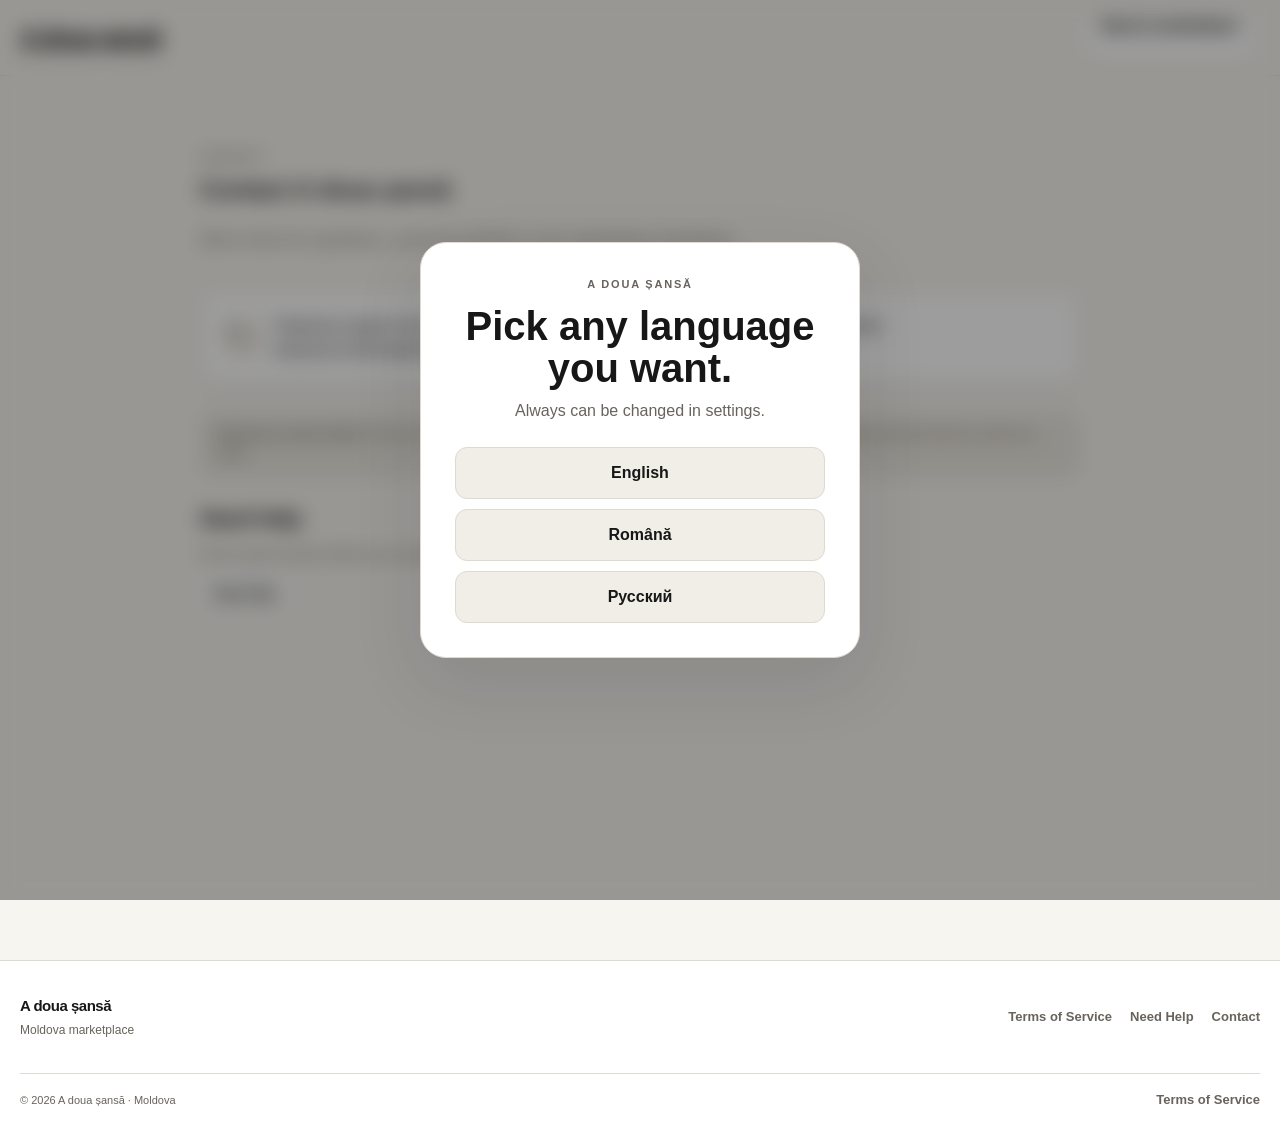
==== commit 97f15eba: "Remove DoaSanse branding from footer" ====
--- a/contact.html
+++ b/contact.html
@@ -61,7 +61,7 @@
     <div class="site-footer-main">
         <div class="site-footer-brand">
             <strong>A doua șansă</strong>
-            <span>DoaSanse · Moldova marketplace</span>
+            <span>Moldova marketplace</span>
         </div>
         <nav class="site-footer-links" aria-label="Footer">
             <a href="terms.html">Terms of Service</a>
@@ -71,7 +71,7 @@
     </div>
 
     <div class="site-footer-bottom">
-        <span>© 2026 DoaSanse · A doua șansă · Moldova</span>
+        <span>© 2026 A doua șansă · Moldova</span>
         <a href="terms.html">Terms of Service</a>
     </div>
 </footer>
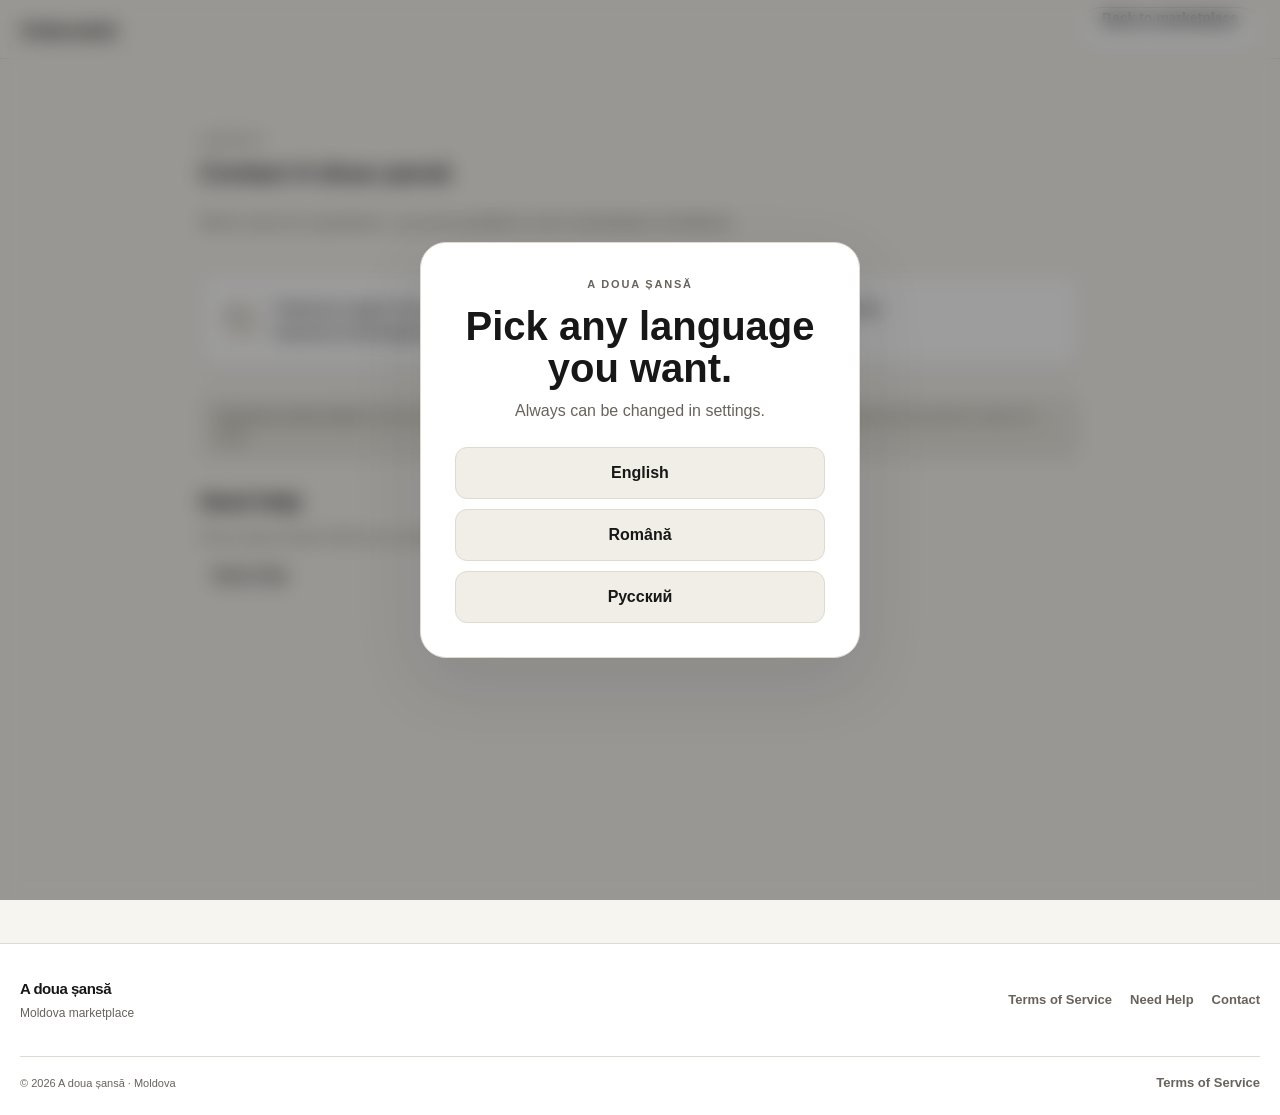
==== commit fefb0f78: "Add marketplace favicon to static page" ====
--- a/contact.html
+++ b/contact.html
@@ -3,6 +3,7 @@
 <head>
     <meta charset="UTF-8">
     <meta name="viewport" content="width=device-width, initial-scale=1.0">
+<link rel="icon" type="image/png" href="images/logo.png">
     <title>Contact A doua șansă</title>
     <meta name="description" content="Contact A doua șansă for account and marketplace help.">
     <link rel="stylesheet" href="style.css">
--- a/style.css
+++ b/style.css
@@ -45,6 +45,15 @@
 html {
     scroll-behavior: smooth;
     background: var(--bg);
+}
+
+body {
+    overflow-x: hidden;
+}
+
+button,
+a {
+    -webkit-tap-highlight-color: transparent;
 }
 
 body {
@@ -133,36 +142,41 @@
     position: sticky;
     top: 0;
     z-index: 1000;
-
     width: 100%;
-    min-height: var(--header-height);
-
+    min-height: 64px;
     display: flex;
     align-items: center;
-
-    padding: 0 max(20px, calc((100% - var(--content-width)) / 2));
-
+    gap: 14px;
+    padding: 0 max(16px, calc((100% - var(--content-width)) / 2));
     background: rgba(247, 245, 240, 0.94);
     border-bottom: 1px solid var(--border);
-
     backdrop-filter: blur(18px);
     -webkit-backdrop-filter: blur(18px);
 }
 
 .logo {
     flex-shrink: 0;
-
+    display: inline-flex;
+    align-items: center;
+    gap: 9px;
     padding: 0;
-
     border: 0;
     background: transparent;
-
     color: var(--text);
-
-    font-size: 25px;
+    font-size: 20px;
     font-weight: 850;
     line-height: 1;
-    letter-spacing: -1.8px;
+    letter-spacing: -1.2px;
+}
+
+.site-logo-image {
+    width: 34px;
+    height: 34px;
+    flex: 0 0 34px;
+    object-fit: cover;
+    border-radius: 50%;
+    border: 1px solid var(--border);
+    box-shadow: var(--shadow-small);
 }
 
 .logo:hover {
@@ -172,15 +186,13 @@
 .main-navigation {
     display: flex;
     align-items: center;
-    gap: 3px;
-
-    margin-left: 38px;
+    gap: 2px;
+    margin-left: 0;
 }
 
 .nav-link {
-    min-height: 40px;
-
-    padding: 0 14px;
+    min-height: 36px;
+    padding: 0 11px;
 
     border: 0;
     border-radius: 11px;
@@ -216,9 +228,8 @@
 
 .header-profile-button,
 .header-sell-button {
-    min-height: 42px;
-
-    padding: 0 16px;
+    min-height: 36px;
+    padding: 0 13px;
 
     border-radius: var(--radius-pill);
 
@@ -985,6 +996,12 @@
     top: 115px;
 }
 
+.sell-form-column {
+    min-width: 0;
+    display: grid;
+    gap: 24px;
+}
+
 .sell-introduction > p:last-of-type {
     max-width: 530px;
 }
@@ -2138,8 +2155,8 @@
 
 @media (max-width: 800px) {
     .site-header {
-        position: relative;
-
+        position: sticky;
+        top: 0;
         flex-wrap: wrap;
 
         padding-top: 15px;
@@ -2237,7 +2254,14 @@
     }
 
     .logo {
-        font-size: 23px;
+        font-size: 18px;
+        gap: 7px;
+    }
+
+    .site-logo-image {
+        width: 30px;
+        height: 30px;
+        flex-basis: 30px;
     }
 
     .header-actions {
@@ -3665,6 +3689,9 @@
     margin-bottom: 0;
 }
 
+.legal-actions{display:flex;flex-wrap:wrap;gap:10px 16px;margin-top:16px}
+.legal-actions .text-button{display:inline-block}
+
 .legal-section ul {
     margin: 12px 0 0;
     padding-left: 20px;
@@ -3834,3 +3861,2685 @@
         flex: 1 1 130px;
     }
 }
+
+
+/* =========================================================
+   MOBILE / RESPONSIVE LAYOUT
+   The same site automatically adapts to the device viewport.
+   ========================================================= */
+
+.verification-modal[hidden] {
+    display: none !important;
+}
+
+.verification-modal {
+    position: fixed;
+    inset: 0;
+    z-index: 5000;
+
+    display: flex;
+    align-items: center;
+    justify-content: center;
+
+    padding: 20px;
+
+    background: rgba(23, 23, 23, 0.42);
+    backdrop-filter: blur(10px);
+    -webkit-backdrop-filter: blur(10px);
+}
+
+.verification-modal-card {
+    width: min(100%, 460px);
+    padding: 36px;
+
+    border: 1px solid var(--border);
+    border-radius: var(--radius-large);
+
+    background: var(--surface);
+    box-shadow: var(--shadow-large);
+
+    text-align: center;
+}
+
+.verification-modal-icon {
+    width: 54px;
+    height: 54px;
+
+    display: flex;
+    align-items: center;
+    justify-content: center;
+
+    margin: 0 auto 22px;
+
+    border-radius: 50%;
+
+    background: var(--success-soft);
+    color: var(--success);
+
+    font-size: 26px;
+    font-weight: 800;
+}
+
+.verification-modal-card h2 {
+    margin: 0;
+
+    font-size: 34px;
+    letter-spacing: -1.5px;
+}
+
+.verification-modal-card > p:not(.eyebrow) {
+    margin: 15px auto 26px;
+    max-width: 360px;
+
+    color: var(--text-soft);
+    line-height: 1.6;
+}
+
+body.verification-modal-open {
+    overflow: hidden;
+}
+
+@media (max-width: 900px) {
+    .site-header {
+        min-height: auto;
+        flex-wrap: wrap;
+        gap: 10px;
+        padding: 14px 20px;
+    }
+
+    .logo {
+        font-size: 22px;
+    }
+
+    .main-navigation {
+        order: 3;
+        width: 100%;
+        margin: 0;
+        overflow-x: auto;
+        padding-bottom: 2px;
+    }
+
+    .nav-link {
+        flex: 0 0 auto;
+    }
+
+    .home-header-search {
+        order: 2;
+        width: 100%;
+        margin-left: 0;
+    }
+
+    .header-actions {
+        margin-left: auto;
+    }
+
+    .hero {
+        grid-template-columns: 1fr;
+        min-height: auto;
+        gap: 38px;
+    }
+
+    .hero-visual {
+        min-height: 390px;
+    }
+
+    .sell-layout,
+    .settings-layout {
+        grid-template-columns: 1fr;
+        gap: 32px;
+    }
+
+    .sell-introduction,
+    .settings-introduction {
+        position: static;
+    }
+
+    .sell-form-column {
+        grid-column: 1;
+    }
+
+    .listing-grid {
+        grid-template-columns: repeat(3, minmax(0, 1fr));
+    }
+}
+
+@media (max-width: 640px) {
+    :root {
+        --header-height: 64px;
+    }
+
+    .site-header {
+        padding: 12px 14px;
+        gap: 8px;
+    }
+
+    .logo {
+        font-size: 21px;
+        letter-spacing: -1.3px;
+    }
+
+    .header-actions {
+        gap: 6px;
+    }
+
+    .header-profile-button,
+    .header-sell-button {
+        min-height: 38px;
+        padding: 0 11px;
+        font-size: 12px;
+    }
+
+    .main-navigation {
+        gap: 2px;
+        margin-top: 2px;
+    }
+
+    .nav-link {
+        min-height: 36px;
+        padding: 0 11px;
+        font-size: 12px;
+    }
+
+    .app-view {
+        width: min(calc(100% - 24px), var(--content-width));
+        min-height: calc(100vh - var(--header-height));
+        padding: 42px 0 70px;
+    }
+
+    .hero {
+        gap: 28px;
+    }
+
+    .hero h1 {
+        font-size: clamp(42px, 13vw, 64px);
+        letter-spacing: -3px;
+    }
+
+    .hero-description {
+        font-size: 16px;
+        margin-top: 20px;
+    }
+
+    .hero-actions {
+        margin-top: 24px;
+    }
+
+    .hero-visual {
+        min-height: 300px;
+        border-radius: 20px;
+    }
+
+    .hero-visual-content strong {
+        font-size: 70px;
+    }
+
+    .home-introduction {
+        padding: 35px 0 55px;
+    }
+
+    .home-introduction h1 {
+        font-size: clamp(38px, 11vw, 56px);
+        letter-spacing: -2.8px;
+    }
+
+    .home-category-section {
+        margin-bottom: 55px;
+    }
+
+    .section-heading {
+        align-items: flex-start;
+        gap: 12px;
+        margin-bottom: 18px;
+    }
+
+    .section-heading h2 {
+        font-size: 25px;
+    }
+
+    .home-category-strip,
+    .category-filters {
+        flex-wrap: nowrap;
+        overflow-x: auto;
+        padding-bottom: 5px;
+        scrollbar-width: none;
+    }
+
+    .home-category-strip::-webkit-scrollbar,
+    .category-filters::-webkit-scrollbar {
+        display: none;
+    }
+
+    .category-filter {
+        flex: 0 0 auto;
+        min-height: 36px;
+        padding: 0 13px;
+        font-size: 12px;
+    }
+
+    .listing-grid {
+        grid-template-columns: repeat(2, minmax(0, 1fr));
+        gap: 10px;
+    }
+
+    .listing-card {
+        border-radius: 14px;
+    }
+
+    .listing-image {
+        aspect-ratio: 1 / 1.08;
+    }
+
+    .listing-card-body {
+        padding: 12px;
+    }
+
+    .listing-card-title {
+        font-size: 14px;
+    }
+
+    .listing-card-meta {
+        display: block;
+        margin-top: 6px;
+        font-size: 11px;
+    }
+
+    .listing-card-meta span {
+        display: block;
+    }
+
+    .listing-card-price {
+        margin-top: 10px;
+        font-size: 15px;
+    }
+
+    .listing-card-actions {
+        padding: 8px 10px 10px;
+    }
+
+    .browse-search-row {
+        display: grid;
+        grid-template-columns: 1fr auto;
+        gap: 8px;
+    }
+
+    .browse-filter-button {
+        white-space: nowrap;
+        min-height: 53px;
+        padding: 0 13px;
+    }
+
+    .browse-filter-fields {
+        grid-template-columns: 1fr;
+    }
+
+    .price-filter {
+        grid-template-columns: 1fr auto 1fr;
+    }
+
+    .page-header {
+        margin-bottom: 30px;
+    }
+
+    .page-header h1,
+    .about-page h1,
+    .sell-introduction h1,
+    .settings-introduction h1,
+    .account-card h1 {
+        font-size: clamp(38px, 11vw, 56px);
+        letter-spacing: -3px;
+    }
+
+    .page-header > p:last-child,
+    .sell-introduction > p:last-of-type,
+    .settings-introduction > p:last-of-type {
+        font-size: 15px;
+    }
+
+    .form-card {
+        padding: 20px 16px;
+        border-radius: 18px;
+    }
+
+    .form-row {
+        grid-template-columns: 1fr;
+        gap: 0;
+    }
+
+    .form-group {
+        margin-bottom: 16px;
+    }
+
+    .image-upload-label {
+        min-height: 150px;
+        padding: 20px 14px;
+    }
+
+    .detail-actions {
+        flex-wrap: wrap;
+    }
+
+    .detail-actions > * {
+        flex: 1 1 140px;
+    }
+
+    .public-profile-layout {
+        grid-template-columns: 1fr;
+    }
+
+    .public-profile-header {
+        padding: 20px;
+    }
+
+    .footer-main {
+        grid-template-columns: 1fr;
+    }
+
+    .site-footer-main {
+        flex-direction: column;
+        align-items: flex-start;
+        gap: 20px;
+    }
+
+    .site-footer-links {
+        flex-wrap: wrap;
+    }
+
+    .verification-modal {
+        padding: 14px;
+    }
+
+    .verification-modal-card {
+        padding: 28px 20px;
+        border-radius: 20px;
+    }
+
+    .verification-modal-card h2 {
+        font-size: 29px;
+    }
+}
+
+@media (max-width: 420px) {
+    .header-profile-button,
+    .header-sell-button {
+        padding: 0 9px;
+        font-size: 11px;
+    }
+
+    .logo {
+        font-size: 19px;
+    }
+
+    .listing-grid {
+        gap: 8px;
+    }
+
+    .listing-card-actions {
+        gap: 6px;
+    }
+
+    .verification-modal-card h2 {
+        font-size: 26px;
+    }
+}
+
+
+/* =========================================================
+   FINAL RESPONSIVE MOBILE EXPERIENCE
+   CSS media queries automatically switch the layout based
+   on viewport width. No device-detection JavaScript is needed.
+   ========================================================= */
+
+@media (max-width: 720px) {
+    .site-header {
+        gap: 10px;
+    }
+
+    .main-navigation {
+        scrollbar-width: none;
+    }
+
+    .main-navigation::-webkit-scrollbar {
+        display: none;
+    }
+
+    .header-actions {
+        max-width: 100%;
+    }
+
+    .header-profile-button,
+    .header-sell-button {
+        white-space: nowrap;
+    }
+
+    .page-header h1,
+    .about-page h1,
+    .sell-introduction h1,
+    .settings-introduction h1,
+    .account-card h1 {
+        max-width: 100%;
+        font-size: clamp(38px, 11vw, 50px);
+        line-height: .98;
+    }
+
+    .home-introduction.marketplace-introduction h1 {
+        max-width: 100%;
+        font-size: clamp(39px, 11vw, 50px);
+        line-height: .98;
+    }
+
+    .listing-detail-actions {
+        width: 100%;
+    }
+
+    .listing-detail-actions > * {
+        flex: 1 1 120px;
+    }
+
+    .listing-detail-actions .listing-save-button {
+        flex: 0 0 48px;
+    }
+
+    .seller-profile-button {
+        margin-top: 24px;
+    }
+
+    .related-listings-section {
+        margin-top: 55px;
+        padding-top: 34px;
+    }
+
+    .about-contact-callout {
+        padding: 22px;
+    }
+
+    .legal-page {
+        padding-bottom: 30px;
+    }
+
+    .legal-sections {
+        margin-top: 45px;
+    }
+
+    .legal-section {
+        padding: 24px 0;
+    }
+}
+
+@media (max-width: 520px) {
+    .site-header {
+        align-items: flex-start;
+    }
+
+    .header-actions {
+        gap: 5px;
+    }
+
+    .header-profile-button,
+    .header-sell-button {
+        min-height: 36px;
+        padding: 0 10px;
+        font-size: 11px;
+    }
+
+    .nav-link {
+        flex: 0 0 auto;
+    }
+
+    .home-category-strip {
+        overflow-x: auto;
+        scrollbar-width: none;
+        padding-bottom: 3px;
+    }
+
+    .home-category-strip::-webkit-scrollbar {
+        display: none;
+    }
+
+    .browse-search-row {
+        gap: 7px;
+    }
+
+    .browse-search-row .browse-search-field input {
+        min-height: 48px;
+    }
+
+    .browse-filter-button {
+        min-height: 48px;
+        padding: 0 11px;
+    }
+
+    .listing-grid {
+        gap: 8px;
+    }
+
+    .listing-card-body {
+        padding: 10px;
+    }
+
+    .listing-card-title {
+        line-height: 1.25;
+    }
+
+    .listing-card-price {
+        font-size: 13px;
+    }
+
+    .form-card,
+    .account-card {
+        padding: 17px;
+        border-radius: 17px;
+    }
+
+    .form-group {
+        margin-bottom: 20px;
+    }
+
+    .category-picker-panel,
+    .browse-category-menu {
+        max-height: 58dvh;
+    }
+
+    .profile-actions {
+        width: 100%;
+    }
+
+    .profile-actions > * {
+        flex: 1 1 130px;
+    }
+
+    .site-footer-links {
+        width: 100%;
+        gap: 7px 14px;
+    }
+
+    .site-footer-links a {
+        font-size: 12px;
+    }
+}
+
+@media (max-width: 380px) {
+    .logo {
+        font-size: 20px;
+        letter-spacing: -1.2px;
+    }
+
+    .header-profile-button,
+    .header-sell-button {
+        padding: 0 8px;
+        font-size: 10px;
+    }
+
+    .listing-grid {
+        grid-template-columns: 1fr;
+    }
+
+    .home-introduction.marketplace-introduction h1 {
+        font-size: 38px;
+    }
+
+    .app-view {
+        width: min(calc(100% - 22px), var(--content-width));
+    }
+}
+
+.listing-owner-status {
+    margin-top: 18px;
+    padding-top: 18px;
+    border-top: 1px solid var(--border);
+}
+
+.listing-owner-status-label {
+    display: block;
+    margin-bottom: 9px;
+    color: var(--text-soft);
+    font-size: 12px;
+    font-weight: 750;
+    text-transform: uppercase;
+    letter-spacing: .08em;
+}
+
+.listing-owner-status-actions {
+    display: flex;
+    flex-wrap: wrap;
+    gap: 8px;
+}
+
+.status-action-button {
+    min-height: 40px;
+    padding: 0 13px;
+    border: 1px solid var(--border);
+    border-radius: 10px;
+    background: var(--surface);
+    color: var(--text);
+    font: inherit;
+    font-size: 13px;
+    font-weight: 700;
+    cursor: pointer;
+}
+
+.status-action-button:hover:not(:disabled) {
+    background: var(--surface-soft);
+}
+
+.status-action-button:disabled {
+    cursor: wait;
+    opacity: .55;
+}
+
+@media (max-width: 520px) {
+    .listing-owner-status-actions {
+        display: grid;
+        grid-template-columns: 1fr;
+    }
+
+    .listing-card-status-actions {
+        grid-template-columns: 1fr;
+    }
+
+    .status-action-button {
+        width: 100%;
+        min-width: 0;
+        padding: 0 12px;
+        font-size: 12px;
+    }
+}
+
+/* Keep listing cards readable on very narrow phones.
+   Two narrow columns make titles, prices and seller/category text feel cramped. */
+@media (max-width: 430px) {
+    .listing-grid {
+        grid-template-columns: 1fr;
+        gap: 14px;
+    }
+
+    .listing-card {
+        border-radius: 16px;
+    }
+
+    .listing-card-body {
+        padding: 14px;
+    }
+
+    .listing-card-title {
+        font-size: 15px;
+    }
+
+    .listing-card-meta {
+        display: flex;
+        gap: 12px;
+        margin-top: 7px;
+    }
+
+    .listing-card-meta span {
+        display: block;
+    }
+
+    .listing-card-price {
+        margin-top: 11px;
+        font-size: 16px;
+    }
+
+    .listing-card-actions {
+        top: 9px;
+        right: 9px;
+    }
+}
+
+
+/* MESSAGES */
+.messages-page{width:100%}
+.messages-header{max-width:760px;margin-bottom:26px}
+.messages-header h1{margin:0;font-size:clamp(42px,6vw,68px);line-height:.98;letter-spacing:-3px}
+.messages-header>div>p:last-child{margin:14px 0 0;color:var(--text-soft);font-size:16px;line-height:1.55}
+.messages-shell{display:grid;grid-template-columns:320px minmax(0,1fr);height:min(690px,calc(100vh - 220px));min-height:540px;overflow:hidden;border:1px solid var(--border);border-radius:24px;background:var(--surface);box-shadow:var(--shadow-small)}
+.message-thread-empty[hidden],.message-thread[hidden]{display:none !important}
+.messages-shell.is-thread-open{grid-template-columns:minmax(0,1fr)}
+.messages-shell.is-thread-open .conversation-list-panel{display:none}
+.messages-shell.is-thread-open .message-thread-panel{grid-column:1 / -1}
+.messages-shell:not(.is-thread-open) .message-thread-panel{display:none}
+
+.conversation-list-panel{min-width:0;border-right:1px solid var(--border);background:var(--surface-soft);display:flex;flex-direction:column}
+.conversation-list-header{padding:17px 18px 14px;border-bottom:1px solid var(--border);display:flex;flex-direction:column;gap:4px}
+.conversation-list-header>strong{font-size:14px}
+.conversation-list-header>span{color:var(--text-soft);font-size:11px}
+.conversation-list{flex:1;min-height:0;overflow-y:auto}
+.conversation-list-heading{display:flex;align-items:center;gap:8px;padding:10px 15px;color:var(--text-soft)}
+.conversation-list-heading span{font-size:11px;font-weight:800;text-transform:uppercase;letter-spacing:.08em}
+.conversation-list-heading small{display:grid;place-items:center;min-width:22px;height:22px;padding:0 6px;border-radius:999px;background:var(--text);color:var(--surface);font-size:11px}
+.conversation-item{width:100%;display:grid;grid-template-columns:44px minmax(0,1fr) auto;align-items:center;gap:11px;padding:13px 15px;border:0;border-bottom:1px solid var(--border);background:transparent;color:var(--text);text-align:left;cursor:pointer}
+.conversation-item:hover,.conversation-item.is-active{background:var(--surface)}
+.conversation-item time{display:block;align-self:start;margin-top:3px;color:var(--text-soft);font-size:9px;white-space:nowrap}
+.conversation-avatar{width:44px;height:44px;display:grid;place-items:center;overflow:hidden;border-radius:50%;background:var(--accent-soft);font-weight:800;flex:0 0 44px}
+.conversation-avatar img{width:100%;height:100%;object-fit:cover}
+.conversation-copy{min-width:0;display:flex;flex-direction:column;gap:4px}
+.conversation-copy strong,.conversation-copy span{overflow:hidden;text-overflow:ellipsis;white-space:nowrap}
+.conversation-copy strong{font-size:13px}
+.conversation-copy span{color:var(--text-soft);font-size:11px}
+.message-thread-panel{min-width:0;min-height:0;display:flex;flex-direction:column;background:var(--surface)}
+.message-thread-empty{flex:1;display:grid;place-items:center;align-content:center;gap:8px;padding:40px;text-align:center;color:var(--text-soft)}
+.message-thread-empty h2{margin:4px 0 0;color:var(--text)}
+.message-thread-empty p{margin:0}
+.message-thread-empty-icon{width:58px;height:58px;display:grid;place-items:center;margin:0 auto 8px;border-radius:18px;background:var(--accent-soft);color:var(--text);font-size:23px}
+.message-thread{height:100%;min-height:0;display:flex;flex-direction:column}
+.message-thread-header{min-height:72px;display:flex;align-items:center;gap:12px;padding:13px 18px;border-bottom:1px solid var(--border);flex-shrink:0}
+.message-thread-header>div{min-width:0}
+.message-thread-header strong{display:block;font-size:15px;overflow:hidden;text-overflow:ellipsis;white-space:nowrap}
+.message-thread-header span{display:block;margin-top:3px;color:var(--text-soft);font-size:12px;overflow:hidden;text-overflow:ellipsis;white-space:nowrap}
+.messages-mobile-back{display:inline-flex;align-items:center;justify-content:center;flex:0 0 auto;min-height:40px;padding:0 11px;border:1px solid var(--border);border-radius:10px;background:var(--surface);color:var(--text);font:inherit;font-size:12px;font-weight:700}
+.message-list{flex:1;min-height:0;overflow-y:auto;padding:20px 18px;scroll-behavior:smooth}
+.message-bubble{width:fit-content;max-width:min(70%,560px);margin:0 0 10px;padding:11px 14px;border-radius:16px;background:var(--surface-soft);border:1px solid var(--border)}
+.message-bubble.is-own{margin-left:auto;background:var(--text);color:#fff;border-color:var(--text);border-bottom-right-radius:5px}
+.message-bubble.is-other{border-bottom-left-radius:5px}
+.message-bubble p{margin:0;white-space:pre-wrap;overflow-wrap:anywhere;font-size:14px;line-height:1.45}
+.message-bubble time{display:block;margin-top:5px;opacity:.65;font-size:10px}
+.message-thread-empty-inline,.message-list-loading{padding:30px;text-align:center;color:var(--text-soft)}
+.offer-message-card{width:min(100%,560px);margin:0 0 12px;padding:15px;border:1px solid var(--border-strong);border-radius:16px;background:var(--surface-soft);box-shadow:var(--shadow-small)}
+.offer-message-card.offer-message-pending,.offer-message-card.offer-message-countered{border-color:var(--border-strong)}
+.offer-message-card.offer-message-accepted{border-color:rgba(37,128,77,.28);background:rgba(37,128,77,.05)}
+.offer-message-card.offer-message-declined{opacity:.78}
+.offer-message-top{display:flex;align-items:flex-start;justify-content:space-between;gap:10px}
+.offer-message-top strong{font-size:13px;line-height:1.35}
+.offer-message-amount{margin-top:8px;font-size:24px;font-weight:850;letter-spacing:-.8px}
+.offer-message-detail{margin:5px 0 0;color:var(--text-soft);font-size:11px;line-height:1.5}
+.offer-message-actions{display:flex;flex-wrap:wrap;gap:7px;margin-top:13px}
+.offer-action-button{min-height:40px;padding:0 13px;font-size:12px}
+.payment-step h2{margin:0;font-size:clamp(28px,5vw,42px);letter-spacing:-1.8px}
+.payment-summary-card{display:grid;grid-template-columns:1fr auto;gap:15px;margin:22px 0 12px;padding:15px;border:1px solid var(--border);border-radius:14px;background:var(--surface-soft)}
+.payment-summary-card span,.payment-deadline-card>span{display:block;color:var(--text-soft);font-size:10px;font-weight:800;text-transform:uppercase;letter-spacing:.07em}
+.payment-summary-card strong{display:block;margin-top:4px;font-size:14px}
+.payment-summary-card div:last-child{text-align:right}
+.payment-summary-card div:last-child strong{font-size:21px;letter-spacing:-.6px}
+.payment-deadline-card{display:grid;grid-template-columns:1fr auto;gap:3px 12px;padding:14px;border:1px solid rgba(180,35,24,.16);border-radius:14px;background:var(--danger-soft)}
+.payment-deadline-card strong{font-size:19px;letter-spacing:-.5px}
+.payment-deadline-card small{grid-column:1 / -1;color:var(--text-soft);font-size:10px;line-height:1.45}
+.payment-provider-card{margin-top:12px;padding:15px;border:1px solid var(--border);border-radius:14px;background:var(--surface)}
+.payment-provider-card strong{font-size:12px}
+.payment-provider-card p{margin:6px 0 0;color:var(--text-soft);font-size:11px;line-height:1.55}
+
+.message-composer{display:grid;grid-template-columns:minmax(0,1fr) auto;gap:8px;padding:12px;border-top:1px solid var(--border);flex-shrink:0;background:var(--surface)}
+.message-composer textarea{width:100%;min-height:46px;max-height:120px;resize:none;padding:12px 13px;border:1px solid var(--border);border-radius:13px;outline:none;background:var(--surface);color:var(--text);font:inherit}
+.message-composer textarea:focus{border-color:var(--text)}
+.message-composer .primary-button{min-height:46px}
+.offline-banner{position:fixed;top:84px;left:50%;z-index:2500;transform:translateX(-50%);display:inline-flex;align-items:center;gap:8px;max-width:calc(100vw - 28px);padding:9px 14px;border:1px solid var(--border-strong);border-radius:999px;background:var(--surface-dark);color:#fff;box-shadow:var(--shadow);font-size:12px;font-weight:750}
+.offline-banner[hidden]{display:none}
+.offline-banner-dot{width:7px;height:7px;flex:0 0 7px;border-radius:50%;background:#fff}
+.listing-card-status-row{min-height:22px;margin-bottom:4px}
+.listing-status-badge{display:inline-flex;align-items:center;min-height:22px;padding:0 8px;border-radius:999px;background:var(--accent-soft);color:var(--text);font-size:10px;font-weight:800;text-transform:uppercase;letter-spacing:.06em}
+.listing-status-badge.status-sold{background:var(--surface-dark);color:#fff}
+.listing-status-badge.status-hidden{background:var(--border);color:var(--text-soft)}
+.listing-card-management{padding:10px 12px 12px;border-top:1px solid var(--border);background:var(--surface-soft)}
+.listing-card-management-label{display:block;margin-bottom:8px;color:var(--text-soft);font-size:10px;font-weight:800;text-transform:uppercase;letter-spacing:.08em}
+.listing-card-status-actions{display:grid;grid-template-columns:repeat(3,minmax(0,1fr));gap:6px}
+.status-action-button{min-height:40px;padding:0 10px;border:1px solid var(--border);border-radius:10px;background:var(--surface);color:var(--text);font:inherit;font-size:12px;font-weight:750;cursor:pointer}
+.status-action-button:hover:not(:disabled){background:var(--surface-soft)}
+.status-action-button.is-current{background:var(--text);color:#fff;border-color:var(--text)}
+.status-action-button:disabled{cursor:default;opacity:.55}
+.listing-card.is-listing-hidden{opacity:.78}
+@media(max-width:720px){
+    .messages-shell{
+        height:calc(100dvh - 190px);
+        min-height:460px;
+    }
+
+    .message-thread-header{
+        align-items:flex-start;
+        flex-wrap:wrap;
+        gap:8px;
+        padding:9px;
+    }
+
+    .messages-mobile-back{
+        min-height:42px;
+        flex:0 0 auto;
+    }
+
+    #messageThreadHeaderContent{
+        flex:1 1 220px;
+        width:100%;
+        min-width:0;
+    }
+
+    .message-thread-actions{
+        display:flex;
+        margin-top:4px;
+    }
+
+    .message-thread-offer-button{
+        width:100%;
+        min-height:44px;
+    }
+
+    .message-list{
+        -webkit-overflow-scrolling:touch;
+        overscroll-behavior:contain;
+    }
+
+    .message-composer{
+        padding-bottom:max(8px, env(safe-area-inset-bottom));
+        padding-left:max(8px, env(safe-area-inset-left));
+        padding-right:max(8px, env(safe-area-inset-right));
+    }
+
+    .message-composer textarea{
+        font-size:16px;
+    }
+
+    .offer-message-actions{
+        display:grid;
+        grid-template-columns:repeat(2,minmax(0,1fr));
+        gap:7px;
+    }
+
+    .offer-action-button{
+        width:100%;
+        min-width:0;
+        min-height:44px;
+        padding-left:8px;
+        padding-right:8px;
+    }
+
+    .listing-detail-actions{
+        gap:8px;
+    }
+
+    .listing-detail-actions .listing-buy-button,
+    .listing-detail-actions .listing-offer-button{
+        flex:1 1 140px;
+        min-width:0;
+    }
+
+    .listing-detail-actions .listing-message-icon-button,
+    .listing-detail-actions .listing-save-button{
+        flex:0 0 48px;
+    }
+
+    .listing-import-row .secondary-button{
+        min-height:46px;
+    }
+
+    .messages-header{margin-bottom:18px}
+    .messages-header h1{font-size:clamp(34px,10vw,48px);letter-spacing:-2px}
+    .messages-header>div>p:last-child{font-size:14px;margin-top:9px}
+    .messages-shell{
+        display:block;
+        height:calc(100dvh - 140px);
+        min-height:560px;
+        border-radius:18px;
+        box-shadow:none;
+    }
+    .conversation-list-panel{height:100%;border-right:0;border-bottom:0}
+    .conversation-list-header{padding:14px 14px 12px}
+    .conversation-list{max-height:none;overflow-y:auto}
+    .conversation-item{grid-template-columns:44px minmax(0,1fr) auto;min-height:72px;padding:13px 12px}
+    .conversation-avatar{width:44px;height:44px}
+    .conversation-copy strong{font-size:14px}.conversation-copy span{font-size:11px}
+    .conversation-item time{font-size:9px}
+    .message-thread-panel{height:100%;min-height:0}
+    .message-thread-empty{min-height:100%;padding:28px 18px}
+    .message-thread-header{
+        min-height:0;
+        max-height:190px;
+        overflow-y:auto;
+        overflow-x:hidden;
+        align-items:flex-start;
+        padding:10px;
+        background:var(--surface);
+        position:relative;
+        z-index:2;
+    }
+    .message-thread-header #messageThreadHeaderContent{
+        min-width:0;
+    }
+    .message-list{
+        height:auto;
+        min-height:0;
+        flex:1 1 auto;
+        padding:16px 10px;
+        overflow-y:auto;
+    }
+    .message-bubble{max-width:86%;padding:10px 11px;margin-bottom:9px}
+    .message-bubble p{font-size:14px;line-height:1.4}
+    .message-composer{grid-template-columns:minmax(0,1fr) auto;gap:7px;padding:8px}
+    .message-composer textarea{min-height:44px;max-height:96px;padding:10px;font-size:14px}
+    .message-composer .primary-button{width:auto;min-width:68px;min-height:44px;padding:0 12px}
+    .offline-banner{top:70px;font-size:11px;max-width:calc(100vw - 24px)}
+    .listing-card-management{padding:9px 10px 10px}
+    .listing-card-status-actions{gap:5px}
+    .status-action-button{min-height:42px;padding:0 6px;font-size:11px}
+}
+@media(max-width:420px){
+    .messages-shell{height:calc(100dvh - 128px);min-height:560px}
+    .conversation-item{min-height:68px;padding:11px 10px;grid-template-columns:40px minmax(0,1fr) auto}
+    .conversation-avatar{width:40px;height:40px}
+    .conversation-copy strong{font-size:13px}
+    .listing-card-status-actions{grid-template-columns:1fr}
+    .status-action-button{min-height:40px}
+}
+
+
+/* =========================================================
+   IMAGE PERFORMANCE / RESPONSIVE GRID
+   ========================================================= */
+
+.listing-image,
+.listing-detail-image,
+.image-preview-card img {
+    aspect-ratio: 1 / 1;
+    object-fit: cover;
+    background: var(--surface-soft);
+}
+
+.listing-grid {
+    grid-template-columns: repeat(4, minmax(0, 1fr));
+}
+
+.listing-card-button,
+.listing-save-button,
+.listing-edit-button,
+.status-action-button,
+.primary-button,
+.secondary-button,
+.header-sell-button,
+.header-profile-button {
+    min-height: 44px;
+}
+
+/* =========================================================
+   999 IMPORTER
+   ========================================================= */
+
+.listing-importer {
+    margin-bottom: 24px;
+    padding: 22px;
+    border: 1px solid var(--border);
+    border-radius: var(--radius);
+    background: var(--surface-soft);
+}
+
+.listing-importer-header h2 {
+    margin: 6px 0 8px;
+    font-size: 24px;
+    letter-spacing: -0.03em;
+}
+
+.listing-importer-header p:last-child {
+    max-width: 650px;
+    margin: 0;
+    color: var(--text-soft);
+    font-size: 14px;
+    line-height: 1.55;
+}
+
+.listing-import-form {
+    display: grid;
+    gap: 12px;
+    margin-top: 18px;
+}
+
+.listing-import-row {
+    display: grid;
+    grid-template-columns: minmax(0, 1fr) auto;
+    gap: 10px;
+}
+
+.listing-import-row input[type="url"] {
+    width: 100%;
+    min-height: 50px;
+    box-sizing: border-box;
+    padding: 0 14px;
+    border: 1px solid var(--border);
+    border-radius: 12px;
+    background: var(--surface);
+    color: var(--text);
+    font: inherit;
+}
+
+.listing-import-row input[type="url"]:focus {
+    border-color: var(--border-strong);
+    outline: none;
+}
+
+.listing-import-consent {
+    display: flex;
+    align-items: flex-start;
+    gap: 9px;
+    color: var(--text-soft);
+    font-size: 12px;
+    line-height: 1.5;
+    cursor: pointer;
+}
+
+.listing-import-preview {
+    display: grid;
+    grid-template-columns: 96px minmax(0, 1fr);
+    gap: 12px;
+    padding: 12px;
+    border: 1px solid var(--border);
+    border-radius: 12px;
+    background: var(--surface);
+}
+
+.listing-import-preview img {
+    width: 96px;
+    height: 96px;
+    border-radius: 10px;
+    object-fit: cover;
+    aspect-ratio: 1;
+}
+
+.listing-import-preview-copy {
+    display: grid;
+    align-content: center;
+    gap: 6px;
+}
+
+.listing-import-preview-copy strong {
+    color: var(--text);
+}
+
+.listing-import-preview-copy span {
+    color: var(--text-soft);
+    font-size: 12px;
+    line-height: 1.5;
+}
+
+/* =========================================================
+   NOVA POST CHECKOUT
+   ========================================================= */
+
+.checkout-modal[hidden] {
+    display: none !important;
+}
+
+.checkout-modal {
+    position: fixed;
+    inset: 0;
+    z-index: 7000;
+    display: flex;
+    align-items: center;
+    justify-content: center;
+    padding: 16px;
+    background: rgba(17, 17, 17, 0.45);
+    backdrop-filter: blur(10px);
+    -webkit-backdrop-filter: blur(10px);
+}
+
+.checkout-card {
+    position: relative;
+    width: min(100%, 520px);
+    max-height: min(760px, calc(100dvh - 24px));
+    overflow: auto;
+    padding: 30px;
+    border: 1px solid var(--border);
+    border-radius: 22px;
+    background: var(--surface);
+    box-shadow: 0 24px 80px rgba(0, 0, 0, 0.18);
+}
+
+.checkout-close {
+    position: absolute;
+    top: 12px;
+    right: 12px;
+    width: 44px;
+    height: 44px;
+    border: 0;
+    border-radius: 50%;
+    background: var(--surface-soft);
+    color: var(--text);
+    font-size: 28px;
+    line-height: 1;
+    cursor: pointer;
+}
+
+.checkout-item-line {
+    display: flex;
+    justify-content: space-between;
+    gap: 14px;
+    margin: 10px 0 24px;
+    color: var(--text-soft);
+    font-size: 14px;
+}
+
+.checkout-item-line strong {
+    min-width: 0;
+    color: var(--text);
+    overflow-wrap: anywhere;
+}
+
+.checkout-form {
+    display: grid;
+    gap: 16px;
+}
+
+.checkout-field-hint {
+    color: var(--text-soft);
+    font-size: 11px;
+}
+
+.checkout-choice-row {
+    display: grid;
+    grid-template-columns: repeat(2, minmax(0, 1fr));
+    gap: 8px;
+}
+
+.checkout-choice {
+    min-height: 46px;
+    padding: 0 12px;
+    border: 1px solid var(--border);
+    border-radius: 10px;
+    background: var(--surface);
+    color: var(--text);
+    font: inherit;
+    font-weight: 700;
+    cursor: pointer;
+}
+
+.checkout-choice.is-active {
+    border-color: var(--border-strong);
+    background: var(--text);
+    color: var(--surface);
+}
+
+.checkout-note {
+    margin: 0;
+    padding: 12px 13px;
+    border-radius: 11px;
+    background: var(--surface-soft);
+    color: var(--text-soft);
+    font-size: 12px;
+    line-height: 1.55;
+}
+
+.checkout-success {
+    text-align: center;
+}
+
+.checkout-success-icon {
+    width: 58px;
+    height: 58px;
+    display: flex;
+    align-items: center;
+    justify-content: center;
+    margin: 0 auto 18px;
+    border-radius: 50%;
+    background: var(--surface-soft);
+    color: var(--text);
+    font-size: 28px;
+    font-weight: 800;
+}
+
+.checkout-success h2 {
+    margin: 0;
+    font-size: 32px;
+    letter-spacing: -0.04em;
+}
+
+.checkout-success > p:not(.eyebrow) {
+    margin: 14px auto 24px;
+    max-width: 420px;
+    color: var(--text-soft);
+    line-height: 1.6;
+}
+
+.checkout-success-actions {
+    display: grid;
+    gap: 9px;
+}
+
+body.nova-post-modal-open {
+    overflow: hidden;
+}
+
+@media (max-width: 600px) {
+    .listing-grid {
+        grid-template-columns: repeat(2, minmax(0, 1fr));
+        gap: 10px;
+    }
+
+    .listing-importer {
+        padding: 17px;
+    }
+
+    .listing-import-row {
+        grid-template-columns: 1fr;
+    }
+
+    .listing-import-row .secondary-button {
+        width: 100%;
+    }
+
+    .listing-import-preview {
+        grid-template-columns: 76px minmax(0, 1fr);
+    }
+
+    .listing-import-preview img {
+        width: 76px;
+        height: 76px;
+    }
+
+    .checkout-card {
+        width: 100%;
+        padding: 24px 18px;
+        border-radius: 18px;
+    }
+
+    .checkout-choice-row {
+        grid-template-columns: 1fr;
+    }
+}
+
+
+/* =========================================================
+   IN-SITE SAFETY MESSAGING + OFFERS
+   ========================================================= */
+
+.messages-nav-link {
+    position: relative;
+    min-width: 44px;
+    width: 44px;
+    padding: 0;
+    display: inline-flex;
+    align-items: center;
+    justify-content: center;
+}
+
+.messages-nav-icon {
+    width: 21px;
+    height: 21px;
+    display: inline-flex;
+    align-items: center;
+    justify-content: center;
+}
+
+.messages-nav-icon svg {
+    width: 21px;
+    height: 21px;
+    fill: none;
+    stroke: currentColor;
+    stroke-width: 1.8;
+    stroke-linecap: round;
+    stroke-linejoin: round;
+}
+
+.messages-unread-badge {
+    position: absolute;
+    top: -3px;
+    right: -4px;
+    min-width: 18px;
+    height: 18px;
+    padding: 0 5px;
+    display: inline-flex;
+    align-items: center;
+    justify-content: center;
+    border: 2px solid var(--surface);
+    border-radius: 999px;
+    background: #d62f2f;
+    color: #fff;
+    font-size: 9px;
+    font-weight: 850;
+    line-height: 1;
+    box-shadow: 0 3px 8px rgba(0,0,0,.16);
+}
+
+.messages-unread-badge[hidden] {
+    display: none;
+}
+
+.conversation-item {
+    min-width: 0;
+}
+
+.conversation-item.has-unread {
+    background: var(--surface);
+}
+
+.conversation-copy {
+    min-width: 0;
+}
+
+.conversation-copy-listing,
+.conversation-copy-meta {
+    display: block;
+    min-width: 0;
+    overflow: hidden;
+    text-overflow: ellipsis;
+    white-space: nowrap;
+}
+
+.conversation-copy-listing {
+    color: var(--text);
+    font-size: 11px;
+    font-weight: 700;
+}
+
+.conversation-copy-meta {
+    color: var(--text-soft);
+    font-size: 10px;
+    line-height: 1.4;
+}
+
+.conversation-side {
+    min-width: 46px;
+    display: flex;
+    flex-direction: column;
+    align-items: flex-end;
+    justify-content: space-between;
+    align-self: stretch;
+    gap: 8px;
+}
+
+.conversation-unread-badge {
+    min-width: 20px;
+    height: 20px;
+    padding: 0 6px;
+    display: inline-flex;
+    align-items: center;
+    justify-content: center;
+    border-radius: 999px;
+    background: #d62f2f;
+    color: #fff;
+    font-size: 10px;
+    font-weight: 850;
+}
+
+.message-thread-header {
+    padding: 12px;
+    align-items: flex-start;
+}
+
+#messageThreadHeaderContent {
+    min-width: 0;
+    width: 100%;
+}
+
+.message-thread-person {
+    display: flex;
+    align-items: center;
+    gap: 11px;
+    min-width: 0;
+    padding: 4px 4px 11px;
+}
+
+.message-thread-person > div:last-child {
+    min-width: 0;
+    display: flex;
+    flex-direction: column;
+    gap: 3px;
+}
+
+.message-thread-person strong,
+.message-thread-person span {
+    overflow: hidden;
+    text-overflow: ellipsis;
+    white-space: nowrap;
+}
+
+.message-thread-person strong {
+    font-size: 14px;
+}
+
+.message-thread-person span {
+    color: var(--text-soft);
+    font-size: 11px;
+}
+
+.message-thread-person .conversation-avatar.large {
+    width: 38px;
+    height: 38px;
+    min-width: 38px;
+}
+
+.message-safety-notice {
+    display: grid;
+    grid-template-columns: minmax(0, 1fr) auto;
+    align-items: center;
+    gap: 10px;
+    margin: 0 0 10px;
+    padding: 10px 11px;
+    border: 1px solid rgba(180, 35, 24, .18);
+    border-radius: 12px;
+    background: var(--danger-soft);
+}
+
+.message-safety-notice > div {
+    min-width: 0;
+    display: flex;
+    flex-direction: column;
+    gap: 3px;
+}
+
+.message-safety-notice strong {
+    font-size: 11px;
+    font-weight: 850;
+}
+
+.message-safety-notice span,
+.message-safety-notice a {
+    font-size: 10px;
+    line-height: 1.45;
+}
+
+.message-safety-notice span {
+    color: var(--text-soft);
+}
+
+.message-safety-notice a {
+    color: var(--text);
+    font-weight: 800;
+    text-decoration: underline;
+    text-underline-offset: 3px;
+    white-space: nowrap;
+}
+
+.message-listing-card {
+    width: 100%;
+    display: grid;
+    grid-template-columns: 54px minmax(0, 1fr);
+    gap: 10px;
+    align-items: center;
+    padding: 8px;
+    border: 1px solid var(--border);
+    border-radius: 12px;
+    background: var(--surface);
+    color: var(--text);
+    text-align: left;
+    font: inherit;
+    cursor: pointer;
+    transition: border-color .18s ease, transform .18s ease;
+}
+
+.message-listing-card:hover {
+    border-color: var(--border-strong);
+    transform: translateY(-1px);
+}
+
+.message-listing-card-image {
+    width: 54px;
+    height: 54px;
+    overflow: hidden;
+    display: block;
+    border-radius: 9px;
+    background: var(--surface-soft);
+}
+
+.message-listing-card-image img,
+.message-listing-card-image > span {
+    width: 100%;
+    height: 100%;
+    display: block;
+    object-fit: cover;
+}
+
+.message-listing-card-copy {
+    min-width: 0;
+    display: flex;
+    flex-direction: column;
+    gap: 2px;
+}
+
+.message-listing-card-copy strong,
+.message-listing-card-copy span,
+.message-listing-card-copy small {
+    overflow: hidden;
+    text-overflow: ellipsis;
+    white-space: nowrap;
+}
+
+.message-listing-card-copy strong {
+    font-size: 12px;
+}
+
+.message-listing-card-copy span {
+    font-size: 11px;
+    color: var(--text-soft);
+}
+
+.message-listing-card-copy small {
+    font-size: 9px;
+    color: var(--text-soft);
+    font-weight: 750;
+}
+
+.message-list {
+    overflow-anchor: none;
+}
+
+.message-bubble {
+    min-width: 0;
+    contain: content;
+}
+
+.message-bubble p {
+    overflow-wrap: anywhere;
+    word-break: break-word;
+    line-height: 1.48;
+}
+
+.listing-message-icon-button {
+    width: 48px;
+    min-width: 48px;
+    height: 48px;
+    padding: 0;
+    display: inline-flex;
+    align-items: center;
+    justify-content: center;
+    border: 1px solid var(--border-strong);
+    border-radius: 999px;
+    background: var(--surface);
+    color: var(--text);
+    cursor: pointer;
+}
+
+.listing-message-icon-button svg {
+    width: 20px;
+    height: 20px;
+    fill: none;
+    stroke: currentColor;
+    stroke-width: 1.8;
+    stroke-linecap: round;
+    stroke-linejoin: round;
+}
+
+.listing-offer-button {
+    min-width: 120px;
+}
+
+.offer-modal[hidden] {
+    display: none !important;
+}
+
+.offer-modal {
+    position: fixed;
+    inset: 0;
+    z-index: 7200;
+    display: flex;
+    align-items: center;
+    justify-content: center;
+    padding: 16px;
+    background: rgba(17,17,17,.45);
+    backdrop-filter: blur(10px);
+    -webkit-backdrop-filter: blur(10px);
+}
+
+.offer-modal-card {
+    width: min(100%, 520px);
+    max-height: min(760px, calc(100dvh - 24px));
+    overflow: auto;
+    padding: 28px;
+    border: 1px solid var(--border);
+    border-radius: 22px;
+    background: var(--surface);
+    box-shadow: 0 24px 80px rgba(0,0,0,.18);
+}
+
+.offer-item-line {
+    display: flex;
+    justify-content: space-between;
+    gap: 14px;
+    margin: 10px 0 22px;
+    color: var(--text-soft);
+    font-size: 13px;
+}
+
+.offer-item-line strong {
+    color: var(--text);
+}
+
+.offer-percent-grid {
+    display: grid;
+    grid-template-columns: repeat(3, minmax(0,1fr));
+    gap: 7px;
+}
+
+.offer-percent-button {
+    min-height: 44px;
+    padding: 0 8px;
+    border: 1px solid var(--border);
+    border-radius: 10px;
+    background: var(--surface);
+    color: var(--text);
+    font: inherit;
+    font-size: 12px;
+    font-weight: 750;
+    cursor: pointer;
+}
+
+.offer-percent-button.is-active {
+    border-color: var(--text);
+    background: var(--text);
+    color: #fff;
+}
+
+.offer-custom-row {
+    margin-bottom: 0;
+}
+
+.offer-preview {
+    min-height: 18px;
+    margin: -3px 0 0;
+    color: var(--text);
+    font-size: 12px;
+    font-weight: 800;
+}
+
+body.offer-modal-open {
+    overflow: hidden;
+}
+
+@media (max-width: 600px) {
+    .messages-nav-link {
+        width: 42px;
+        min-width: 42px;
+    }
+
+    .message-safety-notice {
+        grid-template-columns: 1fr;
+    }
+
+    .message-safety-notice a {
+        justify-self: start;
+    }
+
+    .offer-modal-card {
+        width: 100%;
+        padding: 23px 18px;
+        border-radius: 18px;
+    }
+
+    .offer-percent-grid {
+        grid-template-columns: repeat(2, minmax(0,1fr));
+    }
+
+    .offer-custom-row {
+        grid-template-columns: 1fr;
+    }
+
+    .listing-detail-actions .listing-message-icon-button,
+    .listing-detail-actions .listing-buy-button,
+    .listing-detail-actions .listing-offer-button {
+        min-height: 48px;
+    }
+}
+
+
+/* =========================================================
+   MOBILE LISTING SAFETY / ANTI-SQUISH OVERRIDES
+   ========================================================= */
+
+@media (max-width: 600px) {
+    .listing-grid {
+        grid-template-columns: 1fr;
+        gap: 14px;
+    }
+
+    html,
+    body {
+        width: 100%;
+        max-width: 100%;
+        overflow-x: hidden;
+    }
+
+    .app-view {
+        width: min(100% - 24px, var(--content-width));
+        padding-top: 42px;
+        padding-bottom: 80px;
+    }
+
+    .page-header {
+        margin-bottom: 28px;
+    }
+
+    .page-header h1,
+    .about-page h1,
+    .sell-introduction h1,
+    .settings-introduction h1,
+    .account-card h1 {
+        font-size: clamp(38px, 12vw, 56px);
+        letter-spacing: -2.8px;
+    }
+
+    /* Never let listing cards squeeze their contents horizontally. */
+    .listing-card {
+        min-width: 0;
+        width: 100%;
+        max-width: none;
+    }
+
+    .listing-card-button {
+        min-width: 0;
+    }
+
+    .listing-image,
+    .listing-detail-image {
+        width: 100%;
+        min-width: 0;
+        aspect-ratio: 1 / 1;
+        object-fit: cover;
+    }
+
+    .listing-card-body {
+        min-width: 0;
+        padding: 12px;
+    }
+
+    .listing-card-title {
+        display: -webkit-box;
+        -webkit-box-orient: vertical;
+        -webkit-line-clamp: 2;
+        min-height: 2.5em;
+        overflow: hidden;
+        white-space: normal;
+        overflow-wrap: anywhere;
+        word-break: break-word;
+        text-overflow: clip;
+        line-height: 1.25;
+    }
+
+    .listing-card-meta {
+        align-items: flex-start;
+        flex-wrap: wrap;
+        gap: 4px 8px;
+        min-width: 0;
+    }
+
+    .listing-card-meta span {
+        max-width: 100%;
+        white-space: normal;
+        overflow-wrap: anywhere;
+        word-break: break-word;
+    }
+
+    .listing-card-price {
+        overflow-wrap: anywhere;
+        word-break: break-word;
+    }
+
+    .listing-card-management {
+        min-width: 0;
+    }
+
+    .listing-card-status-actions {
+        min-width: 0;
+    }
+
+    /* Imported-listing preview must remain readable on small screens. */
+    .listing-importer {
+        min-width: 0;
+        overflow: hidden;
+        padding: 15px;
+    }
+
+    .listing-importer-header,
+    .listing-importer-header h2,
+    .listing-importer-header p {
+        min-width: 0;
+        max-width: 100%;
+        overflow-wrap: anywhere;
+        word-break: break-word;
+    }
+
+    .listing-import-row {
+        min-width: 0;
+    }
+
+    .listing-import-row input[type="url"] {
+        min-width: 0;
+        max-width: 100%;
+        font-size: 16px;
+    }
+
+    .listing-import-preview {
+        min-width: 0;
+        grid-template-columns: 72px minmax(0, 1fr);
+        align-items: center;
+    }
+
+    .listing-import-preview img {
+        width: 72px;
+        height: 72px;
+        min-width: 72px;
+        aspect-ratio: 1;
+        object-fit: cover;
+    }
+
+    .listing-import-preview-copy {
+        min-width: 0;
+    }
+
+    .listing-import-preview-copy strong,
+    .listing-import-preview-copy span {
+        min-width: 0;
+        overflow-wrap: anywhere;
+        word-break: break-word;
+    }
+
+    /* Detail pages: stack actions instead of squeezing them into one row. */
+    .listing-detail-actions {
+        display: flex;
+        flex-wrap: wrap;
+        width: 100%;
+        min-width: 0;
+    }
+
+    .listing-detail-actions .listing-buy-button,
+    .listing-detail-actions .listing-offer-button {
+        flex: 1 1 calc(50% - 4px);
+        min-width: 0;
+    }
+
+    .listing-detail-actions .listing-message-icon-button,
+    .listing-detail-actions .listing-save-button {
+        flex: 0 0 48px;
+    }
+
+    /* Long imported titles/descriptions/prices must never force page width. */
+    .listing-detail-content,
+    .listing-detail-content * {
+        min-width: 0;
+        max-width: 100%;
+        overflow-wrap: anywhere;
+        word-break: break-word;
+    }
+
+    .listing-detail-title {
+        overflow-wrap: anywhere;
+        word-break: break-word;
+    }
+
+    .listing-detail-description {
+        white-space: pre-wrap;
+        overflow-wrap: anywhere;
+        word-break: break-word;
+    }
+}
+
+@media (max-width: 380px) {
+    .app-view {
+        width: min(100% - 18px, var(--content-width));
+    }
+
+    .listing-grid {
+        gap: 8px;
+    }
+
+    .listing-card-body {
+        padding: 10px;
+    }
+
+    .listing-card-price {
+        font-size: 15px;
+    }
+
+    .listing-detail-actions .listing-buy-button,
+    .listing-detail-actions .listing-offer-button {
+        flex-basis: 100%;
+    }
+
+    .listing-detail-actions .listing-message-icon-button,
+    .listing-detail-actions .listing-save-button {
+        flex: 1 1 48px;
+    }
+}
+
+
+/* =========================================================
+   SETTINGS + MESSAGE POLISH
+   ========================================================= */
+
+.settings-section-label{
+    padding:14px 23px 8px;
+    color:var(--text-faint);
+    font-size:10px;
+    font-weight:850;
+    letter-spacing:.11em;
+    text-transform:uppercase;
+    background:var(--surface-soft);
+    border-bottom:1px solid var(--border);
+}
+.settings-item-copy{min-width:0}
+.settings-select{
+    flex:0 0 150px;
+    min-height:44px;
+    padding:0 12px;
+    border:1px solid var(--border);
+    border-radius:11px;
+    background:var(--surface);
+    color:var(--text);
+    outline:none;
+    font-size:13px;
+    font-weight:650;
+}
+.settings-select:focus{border-color:var(--text)}
+.settings-static-badge{
+    flex-shrink:0;
+    padding:7px 10px;
+    border:1px solid var(--border);
+    border-radius:999px;
+    background:var(--surface-soft);
+    color:var(--text-soft);
+    font-size:10px !important;
+    font-weight:800;
+    white-space:nowrap;
+}
+.settings-toggle{
+    position:relative;
+    display:inline-flex;
+    flex:0 0 auto;
+    width:50px;
+    height:30px;
+    cursor:pointer;
+}
+.settings-toggle input{
+    position:absolute;
+    opacity:0;
+    pointer-events:none;
+}
+.settings-toggle-track{
+    width:100%;
+    height:100%;
+    border:1px solid var(--border-strong);
+    border-radius:999px;
+    background:var(--surface-soft);
+    transition:background .18s ease,border-color .18s ease;
+}
+.settings-toggle-track::after{
+    content:"";
+    display:block;
+    width:22px;
+    height:22px;
+    margin:3px;
+    border-radius:50%;
+    background:var(--surface);
+    box-shadow:0 2px 6px rgba(0,0,0,.12);
+    transition:transform .18s ease;
+}
+.settings-toggle input:checked + .settings-toggle-track{
+    background:var(--text);
+    border-color:var(--text);
+}
+.settings-toggle input:checked + .settings-toggle-track::after{
+    transform:translateX(20px);
+}
+
+body.theme-dark{
+    --bg:#11110f;
+    --surface:#1a1917;
+    --surface-soft:#24221f;
+    --surface-dark:#f4f1ea;
+    --text:#f3f0e9;
+    --text-soft:#b7b1a7;
+    --text-faint:#898278;
+    --border:#37342f;
+    --border-strong:#4a463f;
+    --accent:#f3f0e9;
+    --accent-hover:#d9d4ca;
+    --accent-soft:#2d2a26;
+    --danger:#f07b70;
+    --danger-soft:#3a211e;
+    --success:#6fc69b;
+    --success-soft:#183429;
+    --shadow-small:0 6px 22px rgba(0,0,0,.24);
+    --shadow:0 14px 45px rgba(0,0,0,.32);
+    --shadow-large:0 25px 70px rgba(0,0,0,.38);
+}
+body.theme-dark .site-header{
+    background:rgba(17,17,15,.94);
+}
+body.theme-dark .form-group input,
+body.theme-dark .form-group textarea,
+body.theme-dark .form-group select{
+    background:var(--surface);
+}
+body.theme-dark .settings-item.danger-zone{
+    background:rgba(90,35,31,.24);
+}
+
+body.reduce-motion *,
+body.reduce-motion *::before,
+body.reduce-motion *::after{
+    scroll-behavior:auto !important;
+    animation-duration:.01ms !important;
+    animation-iteration-count:1 !important;
+    transition-duration:.01ms !important;
+}
+
+.messages-compact .message-list{
+    padding-top:14px;
+    padding-bottom:14px;
+}
+.messages-compact .message-bubble{
+    margin-bottom:6px;
+    padding:8px 11px;
+    border-radius:13px;
+}
+.messages-compact .message-bubble p{
+    font-size:13px;
+    line-height:1.35;
+}
+.messages-compact .offer-message-card{
+    margin-bottom:8px;
+    padding:12px;
+}
+.messages-compact .offer-message-amount{
+    font-size:21px;
+}
+.messages-compact .offer-message-actions{
+    margin-top:9px;
+}
+
+.conversation-copy-listing{
+    overflow:hidden;
+    text-overflow:ellipsis;
+    white-space:nowrap;
+}
+.conversation-copy-meta{
+    display:-webkit-box !important;
+    -webkit-box-orient:vertical;
+    -webkit-line-clamp:2;
+    overflow:hidden !important;
+    white-space:normal !important;
+    overflow-wrap:anywhere;
+}
+.conversation-item{
+    min-height:76px;
+}
+.message-thread-header{
+    background:var(--surface);
+}
+.message-list{
+    background:var(--bg);
+}
+.message-bubble{
+    max-width:min(72%,620px);
+    box-shadow:0 1px 2px rgba(23,23,23,.03);
+}
+.message-bubble.is-own{
+    box-shadow:none;
+}
+.message-composer{
+    gap:9px;
+    padding:13px;
+    background:var(--surface);
+}
+.message-composer textarea{
+    min-width:0;
+}
+.message-composer .primary-button{
+    min-width:76px;
+}
+.offer-message-card{
+    max-width:min(88%,560px);
+}
+
+@media(max-width:720px){
+    .settings-layout{
+        display:block;
+    }
+    .settings-introduction{
+        position:static;
+        margin-bottom:22px;
+    }
+    .settings-introduction h1{
+        font-size:clamp(42px,12vw,58px);
+    }
+    .settings-card{
+        border-radius:20px;
+    }
+    .settings-section-label{
+        padding:12px 15px 7px;
+    }
+    .settings-item{
+        align-items:flex-start;
+        gap:14px;
+        padding:17px 15px;
+    }
+    .settings-item-copy{
+        flex:1 1 auto;
+    }
+    .settings-item strong{
+        font-size:14px;
+    }
+    .settings-item-copy > span{
+        max-width:none;
+        font-size:12px;
+    }
+    .settings-select{
+        flex:0 0 122px;
+        min-height:42px;
+        font-size:12px;
+    }
+    .settings-static-badge,
+    .coming-soon-badge{
+        align-self:center;
+    }
+    .message-list{
+        padding:12px 10px;
+    }
+    .message-bubble{
+        max-width:88%;
+        padding:10px 11px;
+    }
+    .offer-message-card{
+        width:100%;
+        max-width:100%;
+    }
+    .conversation-item{
+        min-height:74px;
+        grid-template-columns:42px minmax(0,1fr) auto;
+        gap:9px;
+    }
+    .conversation-avatar{
+        width:42px;
+        height:42px;
+        flex-basis:42px;
+    }
+    .conversation-copy-meta{
+        -webkit-line-clamp:2;
+        font-size:10px !important;
+    }
+    .conversation-side{
+        min-width:40px;
+    }
+    .message-thread-header{
+        padding:9px 10px 5px;
+    }
+    .message-composer{
+        padding:8px;
+        gap:7px;
+    }
+    .message-composer textarea{
+        min-height:44px;
+        max-height:110px;
+    }
+}
+@media(max-width:420px){
+    .settings-item{
+        flex-wrap:wrap;
+    }
+    .settings-select{
+        flex:1 1 100%;
+        width:100%;
+    }
+    .settings-toggle,
+    .settings-static-badge,
+    .coming-soon-badge{
+        margin-left:auto;
+    }
+    .conversation-item{
+        grid-template-columns:40px minmax(0,1fr) 34px;
+        padding:11px 10px;
+    }
+    .conversation-avatar{
+        width:40px;
+        height:40px;
+        flex-basis:40px;
+    }
+    .conversation-item time{
+        font-size:8px;
+    }
+    .message-bubble{
+        max-width:92%;
+    }
+    .message-composer .primary-button{
+        min-width:64px;
+        padding:0 10px;
+    }
+}
+
+
+/* Listing form actions */
+.listing-form-actions{
+    display:flex;
+    flex-wrap:wrap;
+    gap:10px;
+    align-items:center;
+    margin-top:6px;
+}
+.listing-form-actions .primary-button{
+    flex:1 1 220px;
+}
+.listing-form-actions .secondary-button{
+    flex:0 1 auto;
+}
+.text-button{
+    border:0;
+    background:transparent;
+    color:var(--muted-text);
+    padding:10px 12px;
+    cursor:pointer;
+    font:inherit;
+}
+.text-button:hover{color:var(--text)}
+@media(max-width:600px){
+    .listing-form-actions{display:grid;grid-template-columns:1fr;}
+    .listing-form-actions .primary-button,
+    .listing-form-actions .secondary-button,
+    .listing-form-actions .text-button{width:100%;}
+}
+
+.settings-pending-notice{
+    margin:14px 23px 0;
+    padding:12px 14px;
+    border:1px solid var(--border);
+    border-radius:12px;
+    background:var(--surface-soft);
+    color:var(--text-soft);
+    font-size:12px;
+    line-height:1.45;
+}
+.settings-actions{
+    display:flex;
+    justify-content:flex-end;
+    padding:14px 23px 18px;
+}
+.settings-actions .primary-button{
+    min-width:150px;
+}
+#cancelImportButton{
+    flex:0 0 auto;
+    white-space:nowrap;
+}
+@media(max-width:720px){
+    .settings-pending-notice{
+        margin:12px 15px 0;
+    }
+    .settings-actions{
+        padding:12px 15px 16px;
+    }
+    .settings-actions .primary-button{
+        width:100%;
+    }
+}
+
+
+.category-attributes-section{
+    margin: 4px 0 6px;
+    padding: 18px;
+    border: 1px solid var(--border);
+    border-radius: 14px;
+    background: var(--surface);
+}
+.category-attributes-section h3{
+    margin: 0 0 14px;
+    font-size: 17px;
+}
+.category-attributes-grid{
+    display:grid;
+    grid-template-columns:repeat(2,minmax(0,1fr));
+    gap:14px;
+}
+.category-attribute-field{
+    margin:0;
+}
+@media(max-width:600px){
+    .category-attributes-grid{grid-template-columns:1fr;}
+    .category-attributes-section{padding:14px;}
+}
+
+
+/* Compact, tidy sticky marketplace header */
+@media (max-width: 1050px) {
+    .home-header-search { max-width: 520px; gap: 6px; }
+    .header-search-form, .header-category-button { height: 40px; min-height: 40px; }
+}
+@media (max-width: 800px) {
+    .site-header { gap: 8px; padding-top: 9px; padding-bottom: 9px; }
+    .main-navigation { padding-top: 6px; gap: 2px; }
+    .home-header-search { order: 4; width: 100%; max-width: none; margin: 2px 0 0; }
+}
+@media (max-width: 560px) {
+    .site-header { padding-right: 10px; padding-left: 10px; }
+    .header-profile-button, .header-sell-button { min-height: 34px; padding-left: 10px; padding-right: 10px; font-size: 11px; }
+    .nav-link { min-height: 34px; padding-left: 9px; padding-right: 9px; font-size: 12px; }
+}
+
+
+/* Final compact header + responsive messaging polish */
+.site-header{min-height:58px;padding:0 max(12px,calc((100% - var(--content-width))/2));gap:9px}
+.logo{font-size:18px;gap:7px}
+.site-logo-image{width:32px;height:32px;flex-basis:32px;border-radius:50%;clip-path:circle(50%)}
+.main-navigation{gap:0}
+.nav-link{min-height:34px;padding:0 9px;font-size:12px}
+.header-actions{gap:6px}
+.header-profile-button,.header-sell-button{min-height:34px;padding:0 10px;font-size:11px}
+.home-header-search{gap:6px;flex:1;max-width:560px}
+.header-search-form{min-height:36px}
+.header-category-button{min-height:36px}
+.messages-shell{width:100%;height:min(760px,calc(100vh - 150px));min-height:0;border-radius:16px}
+.message-thread-header{min-height:58px;padding:9px 14px}
+.message-list{padding:14px 18px}
+.message-composer{padding:9px 14px}
+@media(max-width:900px){
+ .site-header{flex-wrap:wrap;min-height:0;padding:8px 12px}
+ .logo{order:1}
+ .header-actions{order:2;margin-left:auto}
+ .main-navigation{order:3;width:auto}
+ .home-header-search{order:4;width:100%;max-width:none}
+ .home-header-search[hidden]{display:none}
+ .messages-shell{height:calc(100vh - 128px);min-height:0;border-radius:12px}
+}
+@media(max-width:560px){
+ .site-header{padding:7px 9px;gap:5px}
+ .logo{font-size:16px}
+ .site-logo-image{width:28px;height:28px;flex-basis:28px}
+ .nav-link{padding:0 6px;font-size:11px}
+ .header-profile-button,.header-sell-button{padding:0 7px;font-size:10px}
+ .messages-shell{height:calc(100dvh - 110px);min-height:0;margin:0;border-radius:10px}
+ .message-thread-header{min-height:52px;padding:7px 9px}
+ .message-list{padding:10px 9px}
+ .message-bubble{max-width:84%;padding:9px 11px}
+}
+
+
+/* =========================================================
+   DEFINITIVE HEADER + MESSAGES LAYOUT
+   Keep these rules last so older responsive blocks cannot
+   override the final marketplace layout.
+   ========================================================= */
+
+.site-header{
+    min-height:58px;
+    height:auto;
+    padding:7px max(12px,calc((100% - var(--content-width))/2));
+    gap:8px;
+    flex-wrap:nowrap;
+}
+
+.logo{
+    flex:0 0 auto;
+    min-width:max-content;
+    font-size:17px;
+    gap:7px;
+}
+
+.site-logo-image{
+    width:32px;
+    height:32px;
+    flex:0 0 32px;
+    display:block;
+    object-fit:cover;
+    border-radius:50%;
+    clip-path:circle(50%);
+}
+
+.site-logo-text{
+    display:inline-block;
+    white-space:nowrap;
+}
+
+.main-navigation{
+    flex:0 0 auto;
+    display:flex;
+    align-items:center;
+    gap:1px;
+    margin:0;
+    padding:0;
+}
+
+.nav-link{
+    min-height:34px;
+    padding:0 8px;
+    font-size:12px;
+}
+
+.header-category-wrap{
+    position:relative;
+    flex:0 0 auto;
+    order:initial;
+}
+
+.header-category-button{
+    min-height:34px;
+    display:inline-flex;
+    align-items:center;
+    gap:6px;
+    padding:0 10px;
+    white-space:nowrap;
+    border-radius:10px;
+    font-size:12px;
+}
+
+.header-category-eyebrow{
+    color:var(--text-soft);
+    font-size:9px;
+    font-weight:850;
+    letter-spacing:.12em;
+}
+
+.header-category-chevron{
+    color:var(--text-soft);
+    line-height:1;
+}
+
+.header-category-menu{
+    top:calc(100% + 7px);
+    left:0;
+    right:auto;
+    width:min(300px,calc(100vw - 20px));
+    max-height:min(430px,70vh);
+}
+
+.home-header-search{
+    flex:1 1 360px;
+    min-width:220px;
+    max-width:none;
+    margin:0;
+    gap:6px;
+}
+
+.header-search-form{
+    min-width:0;
+    height:36px;
+}
+
+.header-search-form input{
+    font-size:13px;
+}
+
+.header-search-button{
+    padding:0 13px;
+    font-size:12px;
+}
+
+.header-category-wrap + .home-header-search .header-category-wrap{
+    display:none;
+}
+
+.header-actions{
+    flex:0 0 auto;
+    gap:6px;
+    margin-left:auto;
+}
+
+.header-profile-button,
+.header-sell-button{
+    min-height:34px;
+    padding:0 10px;
+    font-size:11px;
+    white-space:nowrap;
+}
+
+
+/* Messages: use the screen width and height instead of a small
+   card constrained like the rest of the app. */
+#messagesView{
+    width:min(calc(100% - 48px),1500px);
+    max-width:1500px;
+    padding-top:28px;
+    padding-bottom:34px;
+}
+
+#messagesView .messages-header{
+    max-width:none;
+    margin-bottom:16px;
+}
+
+#messagesView .messages-header h1{
+    font-size:clamp(40px,4.8vw,62px);
+}
+
+#messagesView .messages-header>div>p:last-child{
+    margin-top:10px;
+}
+
+#messagesView .messages-shell{
+    width:100%;
+    height:min(820px,calc(100dvh - 175px));
+    min-height:620px;
+    border-radius:18px;
+}
+
+#messagesView .conversation-list-panel{
+    width:340px;
+}
+
+#messagesView .message-thread-header{
+    min-height:64px;
+    padding:12px 18px;
+}
+
+#messagesView .message-list{
+    padding:18px 22px;
+}
+
+#messagesView .message-bubble{
+    max-width:min(72%,720px);
+    padding:12px 15px;
+    border-radius:17px;
+}
+
+#messagesView .message-composer{
+    padding:10px 16px;
+}
+
+
+/* Tablet / mobile: compact top bar, but let messages own the
+   usable viewport instead of leaving a giant empty lower area. */
+@media (max-width:900px){
+    .site-header{
+        flex-wrap:wrap;
+        align-items:center;
+        padding:7px 12px;
+    }
+
+    .logo{order:1}
+    .header-actions{order:2;margin-left:auto}
+    .main-navigation{order:3}
+    .header-category-wrap{order:3}
+    .home-header-search{
+        order:4;
+        flex:1 0 100%;
+        width:100%;
+        min-width:0;
+        max-width:none;
+    }
+
+    #messagesView{
+        width:calc(100% - 24px);
+        padding-top:18px;
+        padding-bottom:20px;
+    }
+
+    #messagesView .messages-header{
+        margin-bottom:10px;
+    }
+
+    #messagesView .messages-header h1{
+        font-size:clamp(30px,7vw,42px);
+        letter-spacing:-2px;
+    }
+
+    #messagesView .messages-header>div>p:last-child{
+        margin-top:7px;
+        font-size:13px;
+    }
+
+    #messagesView .messages-shell{
+        height:calc(100dvh - 150px);
+        min-height:0;
+        border-radius:14px;
+    }
+
+    #messagesView .conversation-list-panel{
+        width:auto;
+    }
+}
+
+@media (max-width:560px){
+    .site-header{
+        padding:6px 8px;
+        gap:4px;
+    }
+
+    .logo{font-size:15px}
+    .site-logo-image{
+        width:28px;
+        height:28px;
+        flex-basis:28px;
+    }
+
+    .nav-link{
+        min-height:32px;
+        padding:0 6px;
+        font-size:10.5px;
+    }
+
+    .header-category-button{
+        min-height:32px;
+        padding:0 7px;
+        gap:4px;
+        font-size:10.5px;
+    }
+
+    .header-category-eyebrow{font-size:8px}
+
+    .header-profile-button,
+    .header-sell-button{
+        min-height:32px;
+        padding:0 7px;
+        font-size:10px;
+    }
+
+    .home-header-search{
+        flex-basis:100%;
+    }
+
+    #messagesView{
+        width:calc(100% - 12px);
+        padding-top:12px;
+        padding-bottom:12px;
+    }
+
+    #messagesView .messages-header{
+        margin-bottom:7px;
+    }
+
+    #messagesView .messages-header h1{
+        font-size:28px;
+        letter-spacing:-1.4px;
+    }
+
+    #messagesView .messages-header>div>p:last-child{
+        display:none;
+    }
+
+    #messagesView .messages-shell{
+        height:calc(100dvh - 118px);
+        min-height:0;
+        margin:0;
+        border-radius:12px;
+        box-shadow:none;
+    }
+
+    #messagesView .message-thread-header{
+        padding:8px 9px;
+    }
+
+    #messagesView .message-list{
+        padding:10px 8px;
+    }
+
+    #messagesView .message-composer{
+        padding:7px;
+    }
+}
